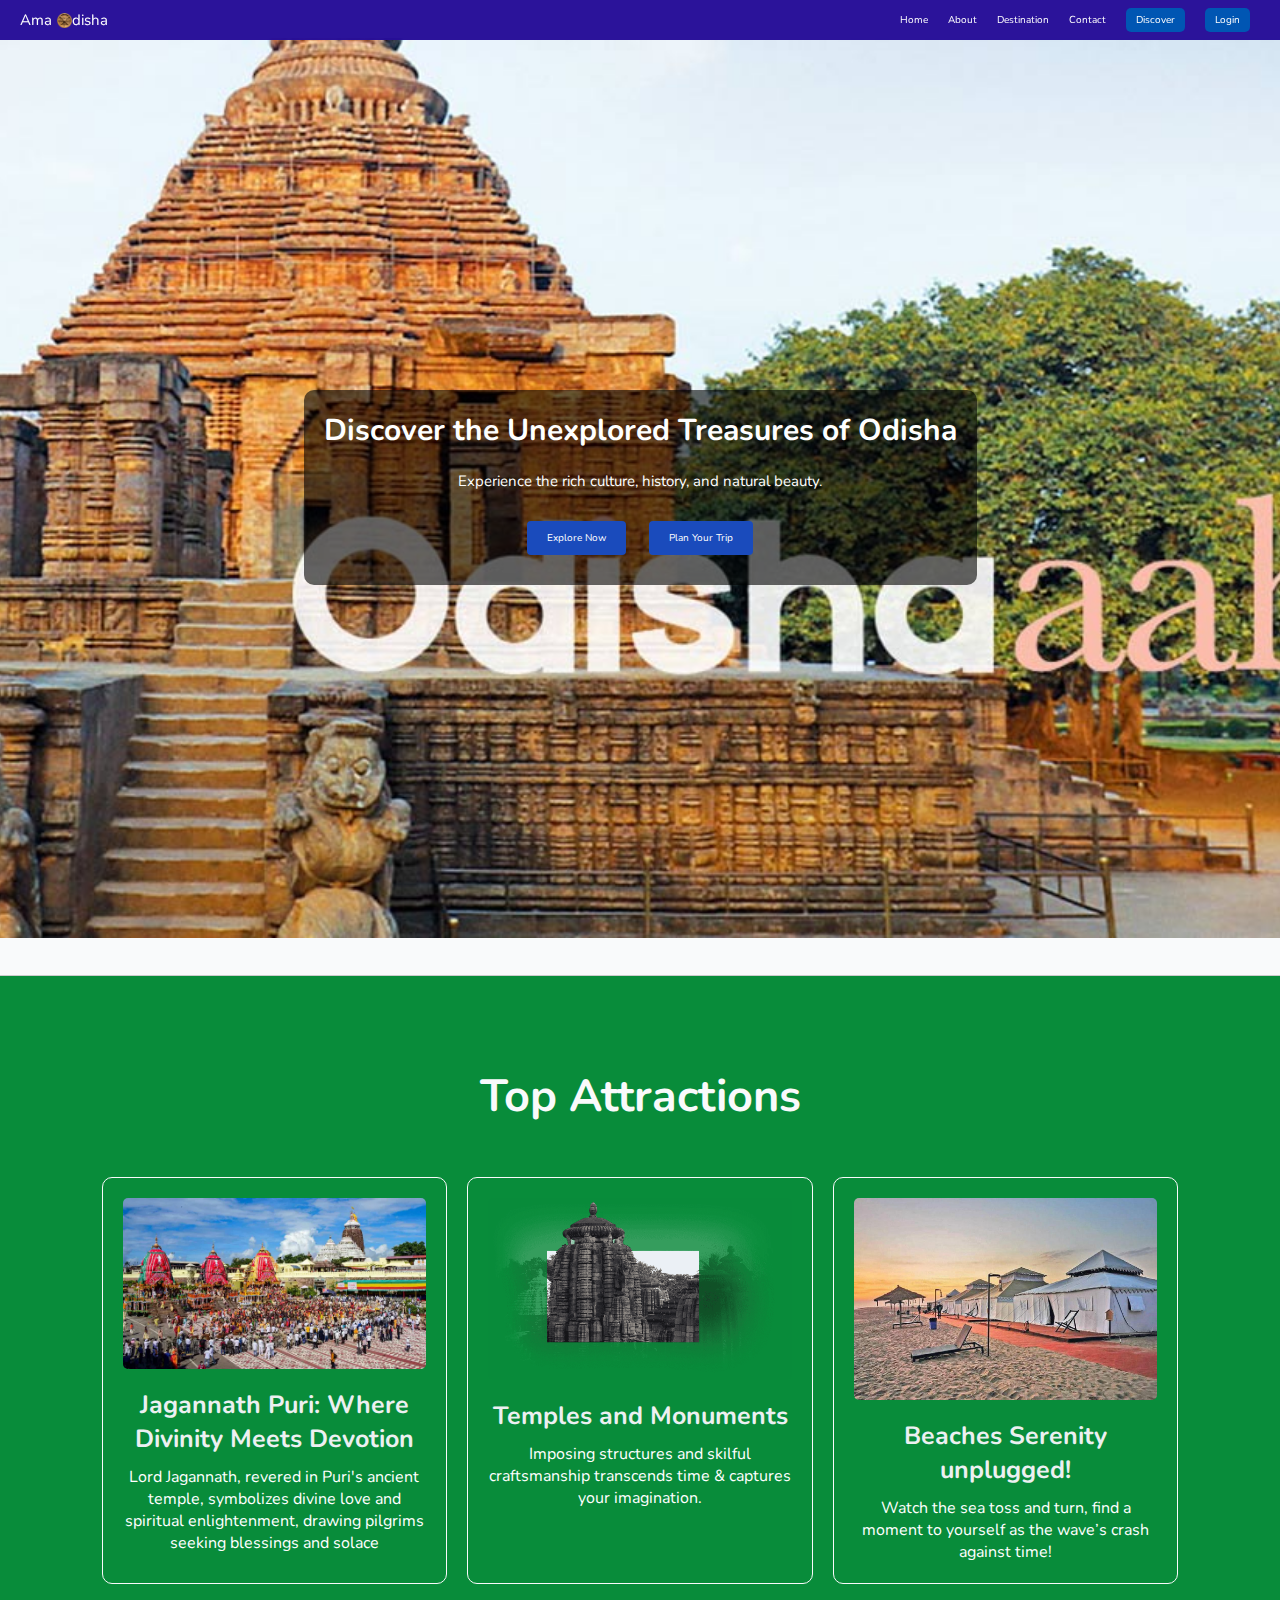
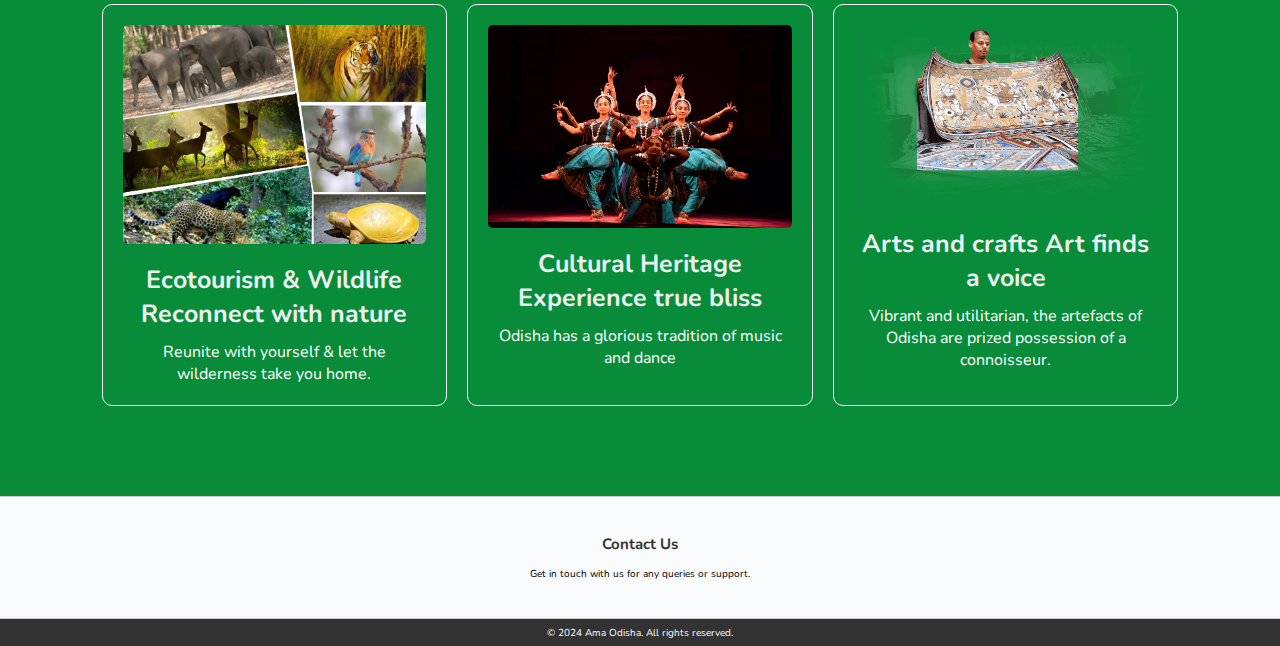
==== task2-landing-page/index.html @ ef2cff2d "commit added" ====
<!DOCTYPE html>
<html lang="en">

<head>
    <meta charset="UTF-8">
    <meta name="viewport" content="width=device-width, initial-scale=1.0">
    <link rel="stylesheet" href="styles.css">
    <title>Odishaah! India's Best Kept Secret</title>
</head>

<body>

    <header class="header">
        <nav>
            <div class="logo">Ama <img src="img/chakra.png" alt="Odisha">disha</div>

            <ul class="nav-links">
                <li><a href="#home">Home</a></li>
                <li><a href="#about">About</a></li>
                <li><a href="#destination">Destination</a></li>
                <li><a href="#contact">Contact</a></li>
                <li><a href="#discover" class="btn-nav">Discover</a></li>
                <li><a href="#login" class="btn-nav">Login</a></li>
            </ul>
        </nav>
    </header>

    <main>
        <section class="home" id="home">
            <div class="hero-section">
                <div class="hero-content">
                    <h1>Discover the Unexplored Treasures of Odisha</h1>
                    <p>Experience the rich culture, history, and natural beauty.</p>
                    <a href="#explore" class="btn">Explore Now</a>
                    <a href="#plan" class="btn">Plan Your Trip</a>
                </div>
            </div>
        </section>

        <!-- Skills Section -->
    <section class="attracts" id="attracts">
        <h2>Top Attractions</h2>
        <div class="attracts-container">
            <div class="attracts-box">
                <img src="img/puri.png" alt="#">
                <h3>Jagannath Puri: Where Divinity Meets Devotion</h3>
                <p>Lord Jagannath, revered in Puri's ancient temple, symbolizes divine love and spiritual enlightenment, drawing pilgrims seeking blessings and solace</p>
            </div>
            <div class="attracts-box">
                <img src="img/lingraj.png" alt="#">
                <h3>Temples and Monuments</h3>
                <p>Imposing structures and skilful craftsmanship transcends time & captures your imagination.
            </div>
            <div class="attracts-box">
                <img src="img/beaches.png" alt="#">
                <h3>Beaches
                    Serenity unplugged!</h3>
                <p>Watch the sea toss and turn, find a moment to yourself as the wave’s crash against time!</p>
            </div>
            <div class="attracts-box">
                <img src="img/wildlife.png" alt="#">
                <h3>Ecotourism & Wildlife
                    Reconnect with nature</h3>
                <p>Reunite with yourself & let the wilderness take you home.</p>
            </div>
            <div class="attracts-box">
                <img src="img/odishi.png" alt="#">
                <h3>Cultural Heritage
                    Experience true bliss</h3>
                <p>Odisha has a glorious tradition of music and dance</p>
            </div>
            <div class="attracts-box">
                <img src="img/art.png" alt="#">
                <h3>Arts and crafts
                    Art finds a voice</h3>
                <p>Vibrant and utilitarian, the artefacts of Odisha are prized possession of a connoisseur.</p>
            </div>
        </div>
    </section>




    <!-- skills section ends here -->
        <section id="contact">
            <div class="container">
                <h2>Contact Us</h2>
                <p>Get in touch with us for any queries or support.</p>
            </div>
        </section>
    </main>

    <footer>
        <p>&copy; 2024 Ama Odisha. All rights reserved.</p>
    </footer>

    <script src="script.js"></script>

</body>

</html>
---- task2-landing-page/styles.css ----
/* Reset default browser styles */
@import url('https://fonts.googleapis.com/css2?family=Nunito:wght@200;300;400;600;700&display=swap');

* {
    margin: 0;
    padding: 0;
    box-sizing: border-box;
    text-decoration: none;
    border: 0;
    outline: none;
    font-family: "Nunito", sans-serif; /* Default to "Nunito" font */
}

/* Root variables for colors */
:root {
    --bg-color: #088c3a;
    --text-color: rgb(255, 255, 255);
    --accent-color: #f9fafb;
    --text-light: #ecf0f1;
    --btn-bg-color: #1a4bbc;
    --btn-text-color: #fff;
}

/* General styles for HTML and body */
html {
    font-size: 62.5%; /* 1rem = 10px */
    overflow-x: hidden; /* Hide horizontal scrollbar */
}

body {
    background: var(--accent-color); /* Set background color */
    font-family: "Nunito", sans-serif; /* Apply "Nunito" font to body */
}

/* Header styles */

header {
    background-color: #260d98f9;
    position: fixed;
    width: 100%;
    top: 0;
    left: 0;
    z-index: 1000;
}

nav {
    display: flex;
    justify-content: space-between;
    align-items: center;
    padding: 1rem 2rem;
}

.logo {
    color: white;
    font-size: 1.5rem;
    display: flex;
    align-items: center;
}

.logo img {
    height: 1.5rem;
    width: auto;
    padding-left: 5px;
}

.nav-links {
    list-style: none;
    display: flex;
}

.nav-links li {
    margin: 0 1rem;
}

.nav-links a {
    color: white;
    text-decoration: none;
    font-size: 1rem;
}

.btn-nav {
    background-color: #0056b3;
    padding: 0.5rem 1rem;
    border-radius: 5px;
    transition: background-color 0.3s;
}

.btn-nav:hover {
    background-color: #003d80;
}

#icon {
    font-size: 3.6rem;
    color: var(--text-color);
    display: none; /* Hidden by default */
    cursor: pointer;
}

/* Main content and section styles */


.hero-section {
    position: relative;
    height: 100vh;
    background: url('img/odishaah.png') no-repeat center center/cover;
    display: flex;
    justify-content: center;
    align-items: center;
    color: white;
    text-align: center;
}

.hero-content {
    position: relative;
    z-index: 2; /* Ensures content is above the overlay */
    padding: 20px;
    background: rgba(0, 0, 0, 0.6); /* Semi-transparent background to improve readability */
    border-radius: 10px;
}

.hero-section h1 {
    font-size: 3em;
    margin: 0;
}

.hero-section p {
    font-size: 1.5em;
    margin: 20px 0;
}

.btn {
    display: inline-block;
    margin: 10px;
    padding: 10px 20px;
    background-color: #ff9800;
    color: white;
    text-decoration: none;
    border-radius: 5px;
    transition: background-color 0.3s;
}

.btn:hover {
    background-color: #e68900;
}

section {
    padding: 3.75rem 0; /* Top and bottom padding for sections */
    text-align: center;
    border-bottom: 0.063rem solid #ccc; /* Bottom border */
}

section h2 {
    color: #333;
    margin-bottom: 1.25rem; /* Bottom margin for section headings */
}

/* Footer styles */
footer {
    background-color: #333;
    color: white;
    text-align: center;
    padding: 0.625rem 0; /* Padding top and bottom */
}

/* Button styles */
.btn {
    padding: 1rem 2rem;
    background-color: var(--btn-bg-color);
    color: var(--btn-text-color);
    border: none;
    border-radius: 4px;
    cursor: pointer;
    transition: background-color 0.3s ease;
}

.btn:hover {
    background-color: #16a085; /* Darker shade of accent color on hover */
}

/* Media queries for responsive design */
@media screen and (max-width: 768px) {
    .header {
        padding: 1rem 0; /* Adjust header padding */
    }

    .navbar {
        display: none; /* Hide navbar links by default */
        flex-direction: column; /* Stack menu items vertically */
        position: absolute;
        top: 100%;
        left: 0;
        background-color: var(--bg-color); /* Background color */
        width: 100%;
        padding: 1rem 0; /* Padding around menu items */
        box-shadow: 0 2px 5px rgba(0, 0, 0, 0.1); /* Box shadow */
        z-index: 999;
        transition: display 0.3s ease;
    }

    .navbar a {
        margin-left: 0; /* Remove margin for links */
        padding: 1rem; /* Padding around links */
        font-size: 1.6rem; /* Font size for links */
    }

    #icon {
        display: block; /* Display hamburger icon */
        font-size: 3.6rem; /* Font size for icon */
        color: var(--text-color); /* Icon color */
        cursor: pointer;
    }

    .navbar.active {
        display: flex; /* Display navbar links when active */
    }

    /* Adjust button styles for smaller screens */
    .btn {
        margin-top: 1rem; /* Add margin between buttons */
        width: 100%; /* Full width */
        text-align: center; /* Center text */
    }
}

/* attracts Section Styling start here............. */
.attracts {
    padding: 10vh 5vw;
    background: var(--bg-color);
    text-align: center;
    color: var(--text-light);
}

.attracts h2 {
    font-size: 4.5rem;
    margin-bottom: 5rem;
    color: var(--accent-color);
}

.attracts-container {
    display: flex;
    flex-wrap: wrap;
    gap: 2rem;
    justify-content: center;
}

.attracts-box {
    background: var(--bg-color);
    border: 1px solid var(--accent-color);
    border-radius: 10px;
    padding: 2rem;
    width: 30%;
    text-align: center;
    transition: transform 0.3s, box-shadow 0.3s;
}

.attracts-box img {
    width: 100%;
    height: auto;
    border-radius: 5px;
    margin-bottom: 1.5rem;
}

.attracts-box h3 {
    font-size: 2.5rem;
    margin-bottom: 1rem;
    color: var(--text-light);
}

.attracts-box p {
    font-size: 1.6rem;
    color: var(--text-color);
}

.attracts-box:hover {
    transform: translateY(-10px);
    box-shadow: 0 10px 20px rgba(0, 0, 0, 0.2);
}

/* Media Queries for Responsiveness */
@media (max-width: 768px) {
    .attracts-box {
        width: 45%;
    }
}

@media (max-width: 480px) {
    html {
        font-size: 50%;
    }

    .attracts h2 {
        font-size: 3.5rem;
    }

    .attracts-box {
        width: 90%;
    }

    .attracts-box h3 {
        font-size: 2rem;
    }

    .attracts-box p {
        font-size: 1.4rem;
    }
}

/* attracts Section Styling ends here...........*/
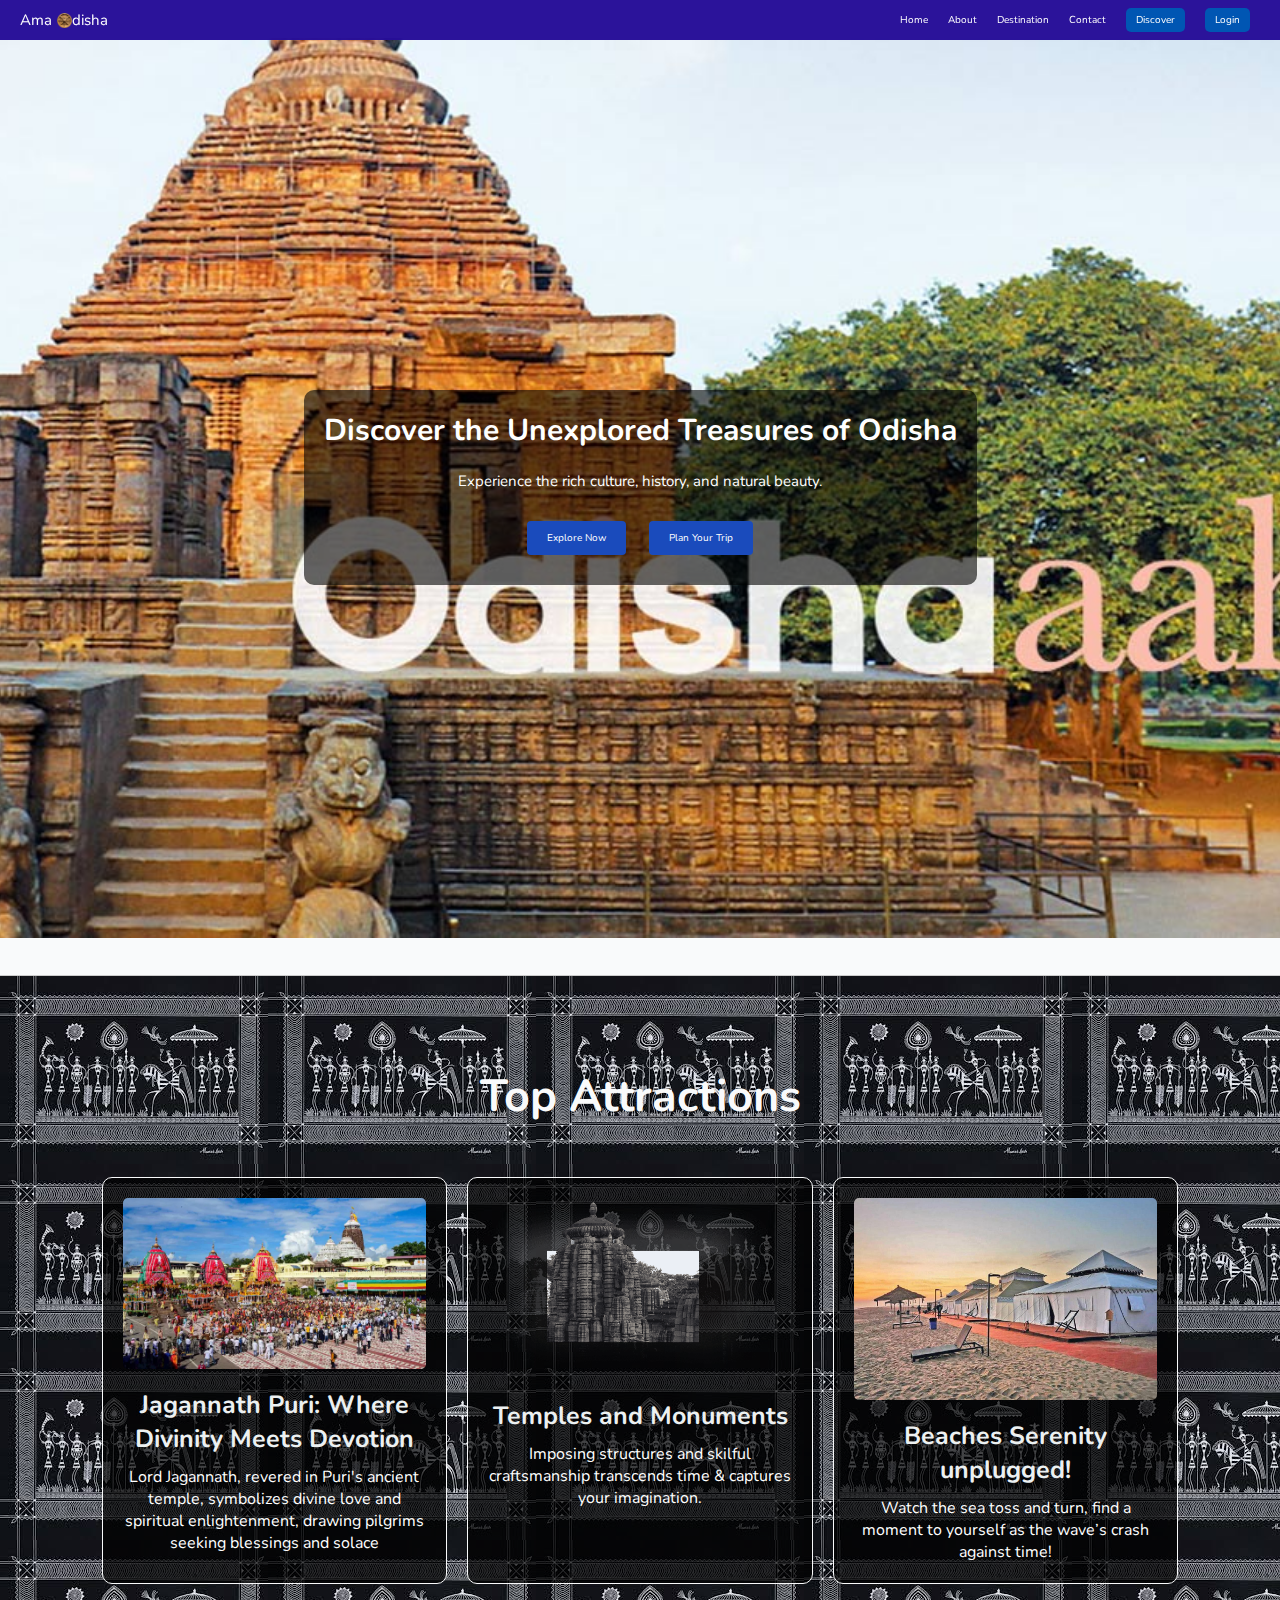
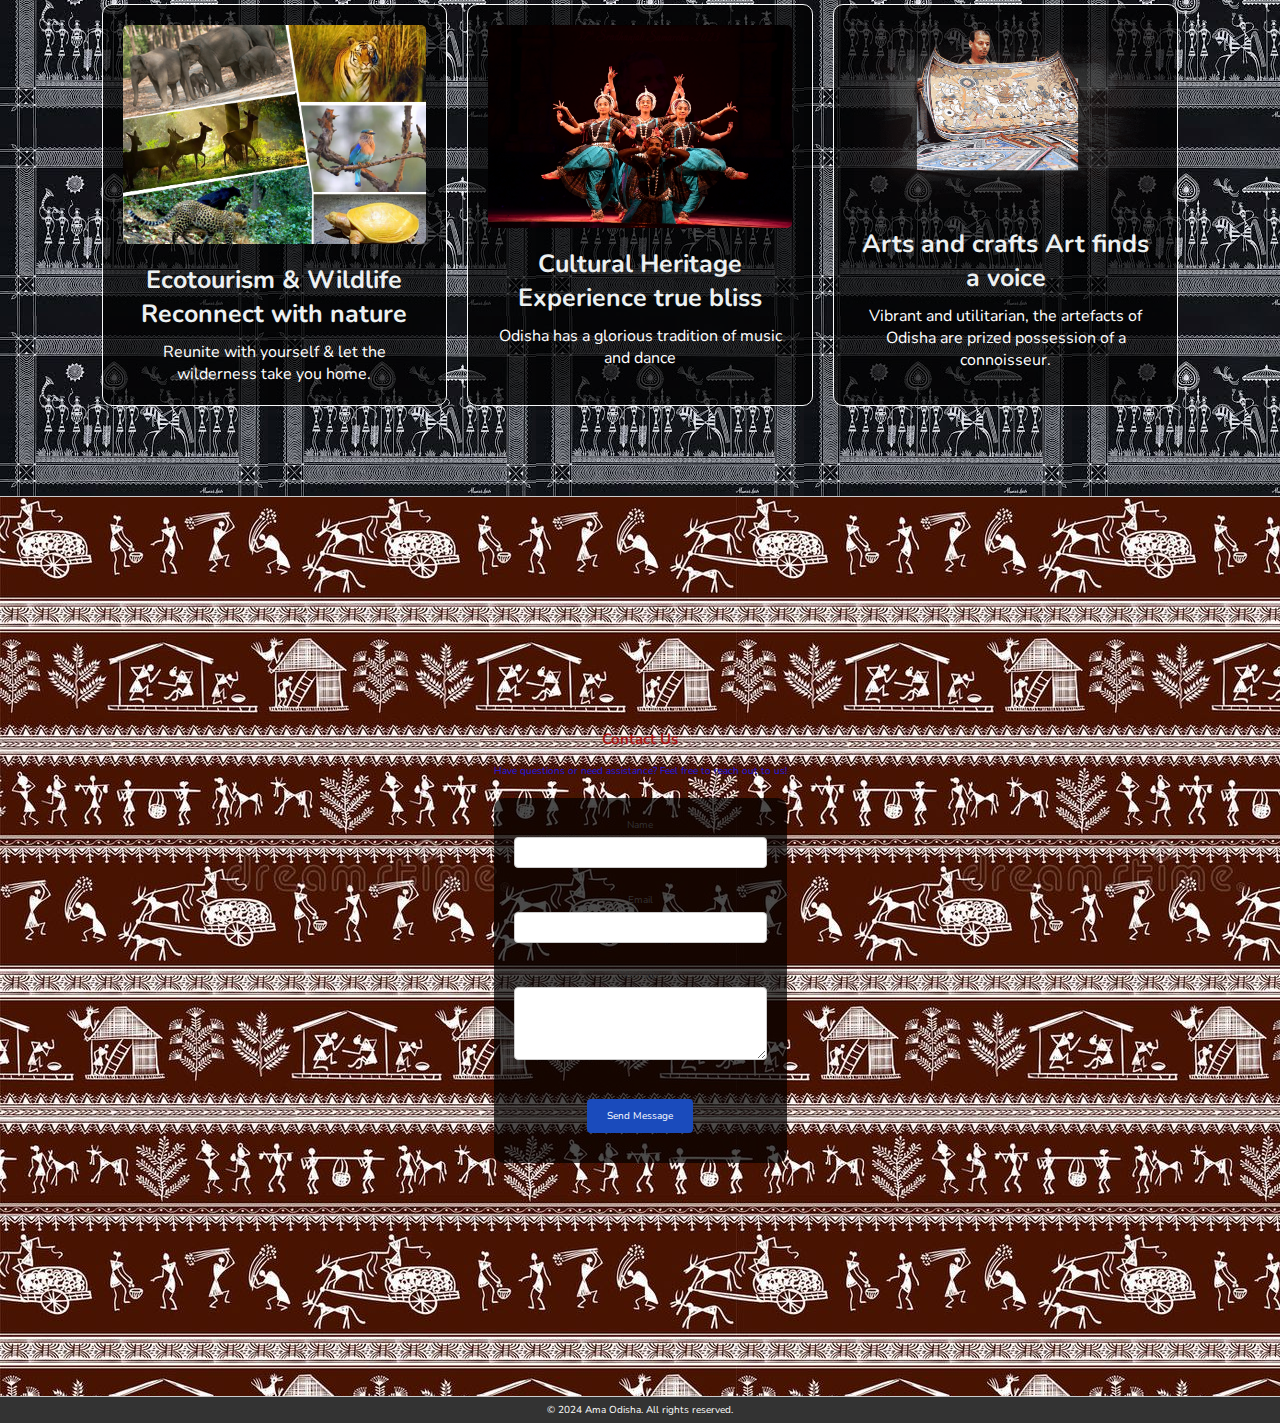
==== commit 605e575e: "added commit" ====
--- a/task2-landing-page/index.html
+++ b/task2-landing-page/index.html
@@ -77,17 +77,35 @@
             </div>
         </div>
     </section>
+    <!-- skills section ends here -->
 
-
-
-
-    <!-- skills section ends here -->
-        <section id="contact">
-            <div class="container">
-                <h2>Contact Us</h2>
-                <p>Get in touch with us for any queries or support.</p>
-            </div>
-        </section>
+    <!-- contact section begins here  -->
+    <section id="contact">
+        <div class="container">
+            <h2>Contact Us</h2>
+            <p>Have questions or need assistance? Feel free to reach out to us!</p>
+    
+            <form id="contact-form" action="#" method="POST">
+                <div class="form-group">
+                    <label for="name">Name</label>
+                    <input type="text" id="name" name="name" required>
+                </div>
+    
+                <div class="form-group">
+                    <label for="email">Email</label>
+                    <input type="email" id="email" name="email" required>
+                </div>
+    
+                <div class="form-group">
+                    <label for="message">Message</label>
+                    <textarea id="message" name="message" rows="4" required></textarea>
+                </div>
+    
+                <button type="submit" class="btn">Send Message</button>
+            </form>
+        </div>
+    </section>
+    <!-- contact section ends here -->
     </main>
 
     <footer>
--- a/task2-landing-page/styles.css
+++ b/task2-landing-page/styles.css
@@ -228,6 +228,8 @@
     background: var(--bg-color);
     text-align: center;
     color: var(--text-light);
+    background:url(img/attract-background.png);
+    
 }
 
 .attracts h2 {
@@ -244,13 +246,14 @@
 }
 
 .attracts-box {
-    background: var(--bg-color);
+    background: ;
     border: 1px solid var(--accent-color);
     border-radius: 10px;
     padding: 2rem;
     width: 30%;
     text-align: center;
     transition: transform 0.3s, box-shadow 0.3s;
+    background: rgba(0, 0, 0, 0.7);
 }
 
 .attracts-box img {
@@ -306,3 +309,76 @@
 }
 
 /* attracts Section Styling ends here...........*/
+
+/* Contact section styles */
+#contact {
+    background: url(img/contact-background.jpeg);
+    position: relative;
+    height: 100vh;
+    display: flex;
+    justify-content: center;
+    align-items: center;
+    color: white;
+    text-align: center;
+    opacity: 1;
+
+.container h2 {
+    margin-bottom: 1.5rem;
+    color: #a81212;
+
+}
+
+.container p {
+    margin-bottom: 2rem;
+    color: #2319e9;
+}
+
+form {
+    position: relative;
+    z-index: 2; /* Ensures content is above the overlay */
+    padding: 20px;
+    background: rgba(0, 0, 0, 0.7); /* Semi-transparent background to improve readability */
+    border-radius: 10px;
+  
+}
+}
+
+.form-group {
+    margin-bottom: 1.5rem;
+}
+
+form label {
+    display: block;
+    margin-bottom: 0.5rem;
+    color: #333;
+}
+
+form input,
+form textarea {
+    width: 100%;
+    padding: 0.75rem;
+    margin-bottom: 1rem;
+    border: 1px solid #ccc;
+    border-radius: 4px;
+    font-size: 1rem;
+}
+
+form textarea {
+    resize: vertical;
+}
+
+form button {
+    display: inline-block;
+    padding: 0.75rem 1.5rem;
+    background-color: #1a4bbc;
+    color: #fff;
+    border: none;
+    border-radius: 4px;
+    cursor: pointer;
+    font-size: 1rem;
+    transition: background-color 0.3s;
+}
+
+form button:hover {
+    background-color: #003d80;
+}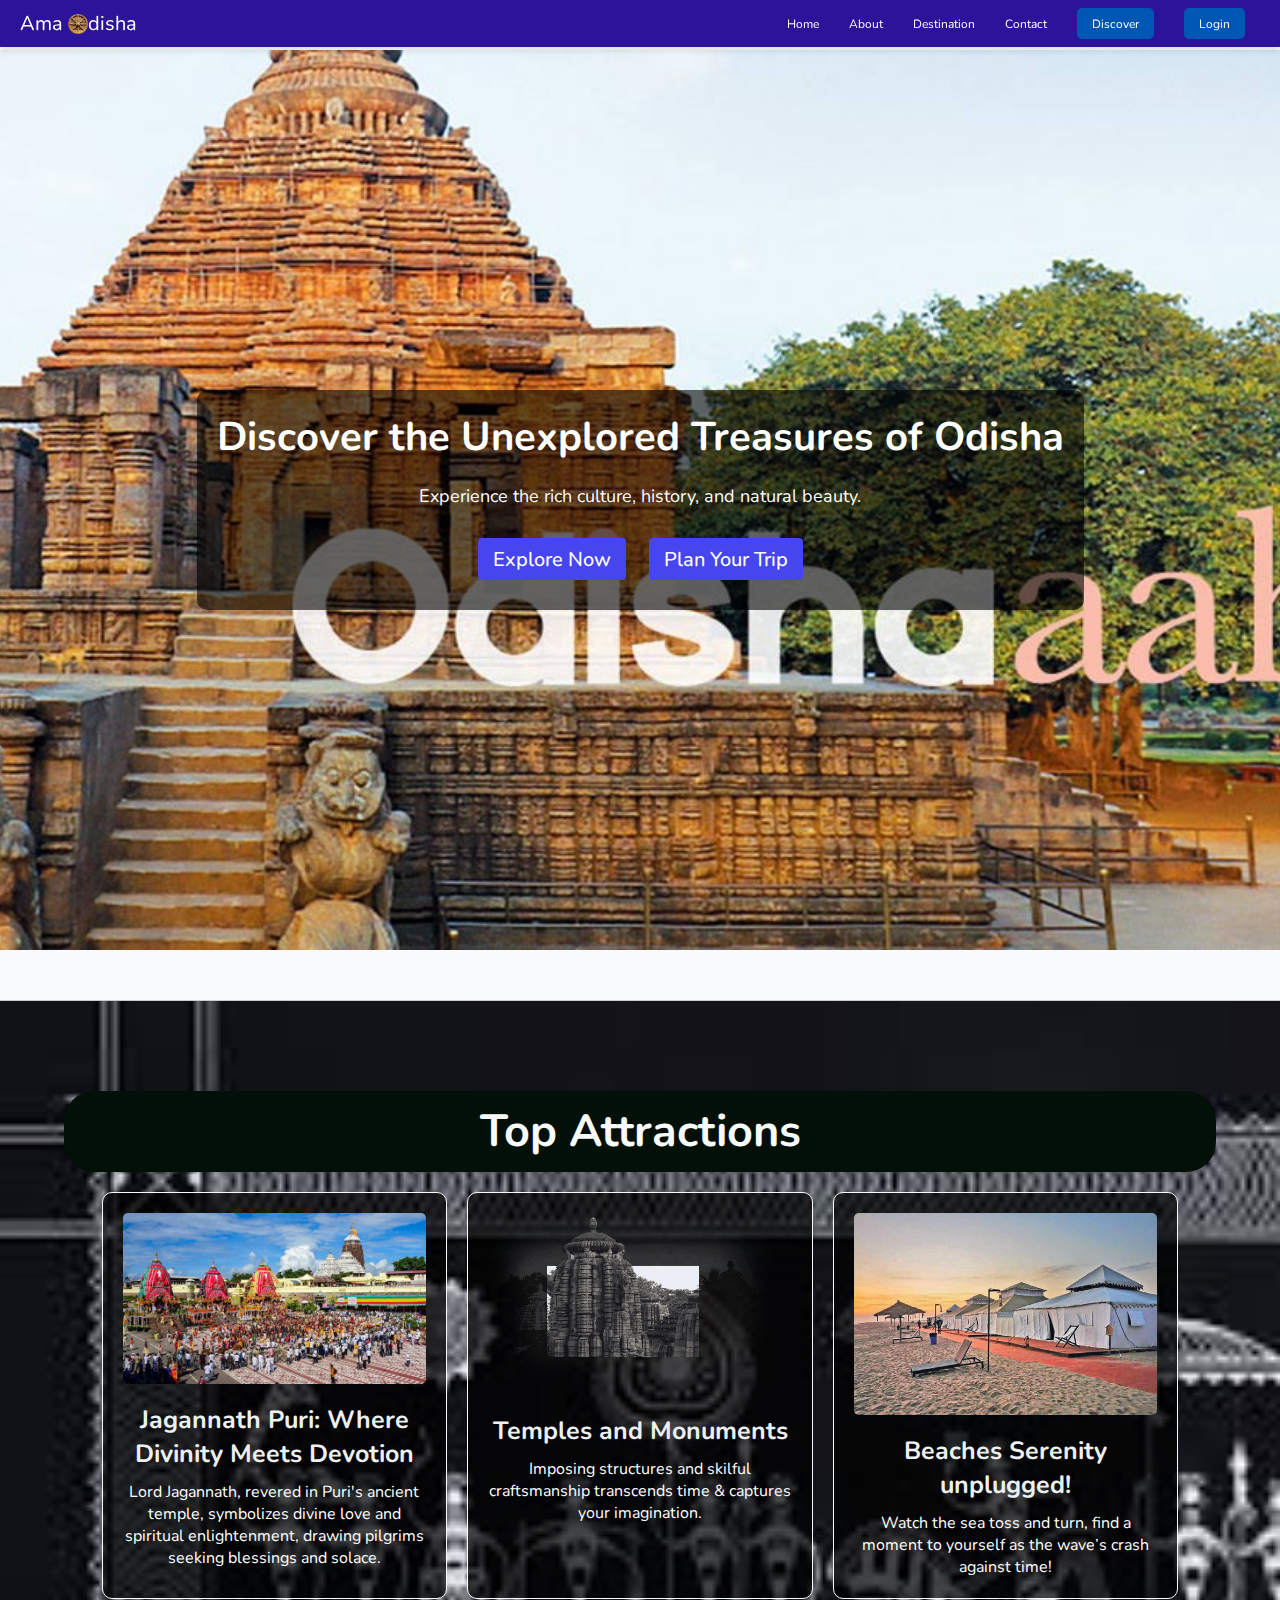
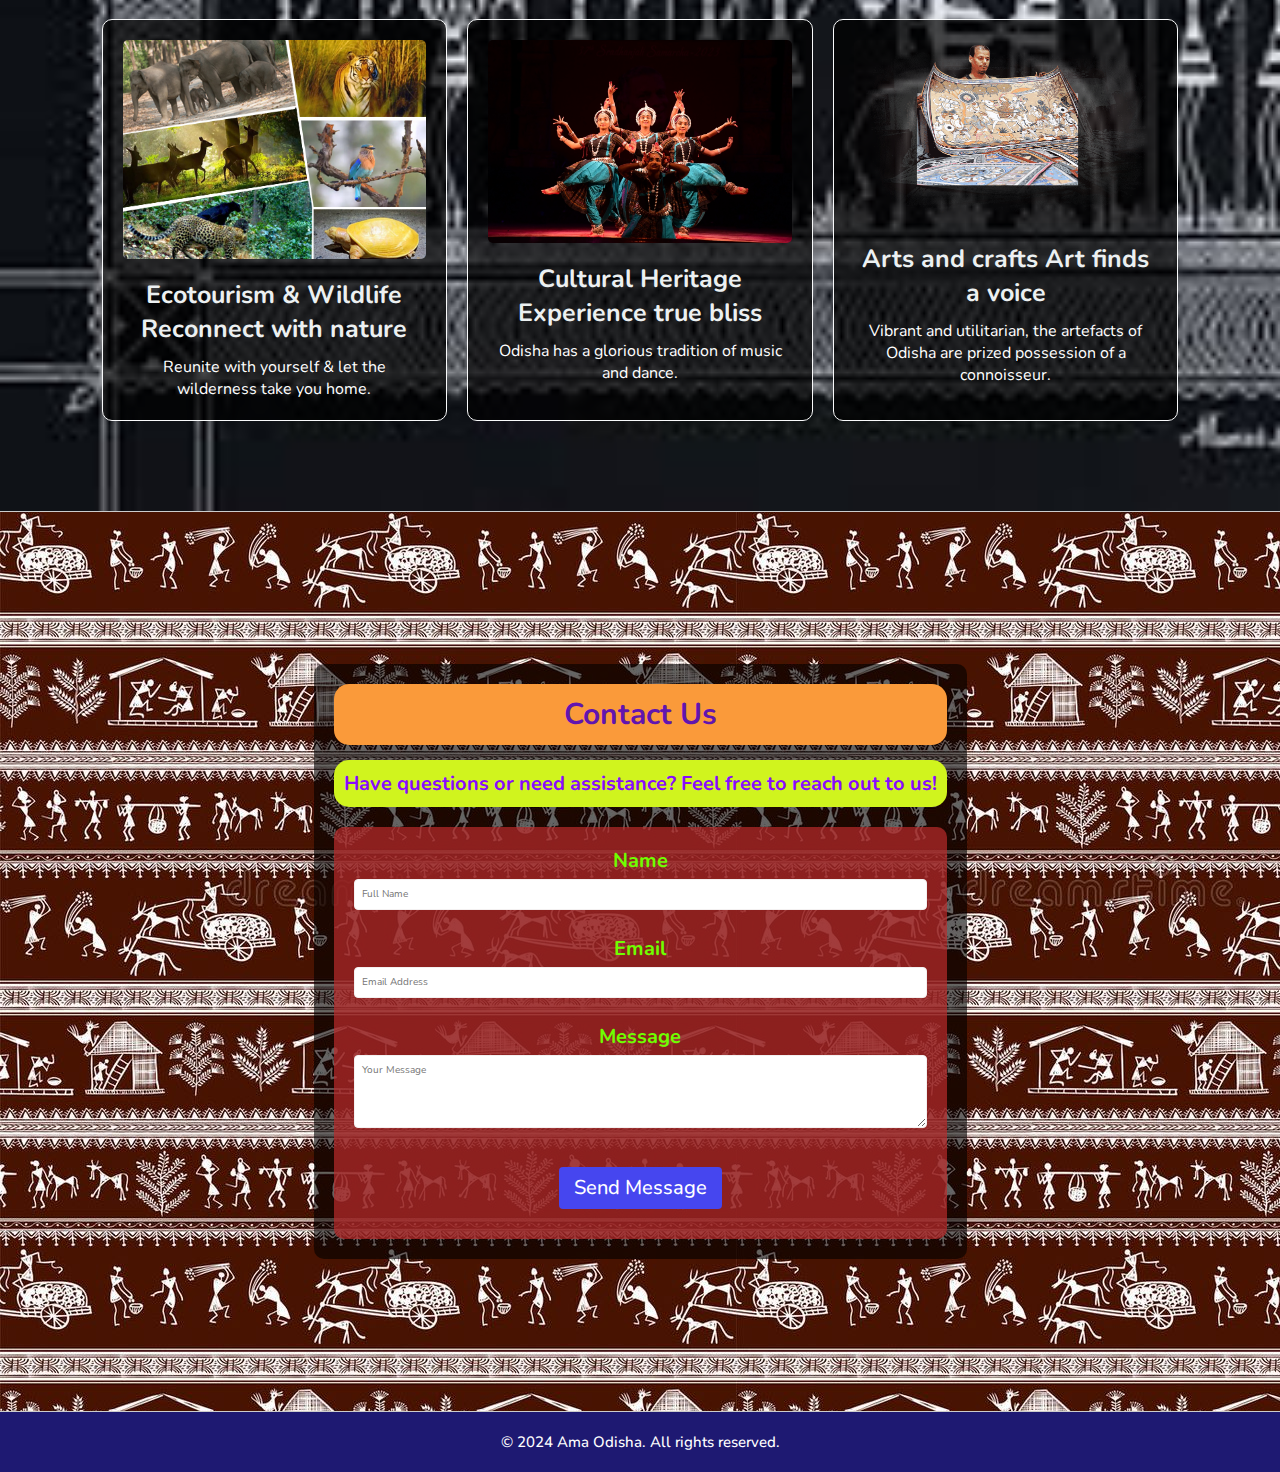
==== commit 8b5c338a: ""Updated HTML, CSS, and JavaScript files for task2-landing-page, including changes to layout, stylin" ====
--- a/task2-landing-page/index.html
+++ b/task2-landing-page/index.html
@@ -5,15 +5,13 @@
     <meta charset="UTF-8">
     <meta name="viewport" content="width=device-width, initial-scale=1.0">
     <link rel="stylesheet" href="styles.css">
-    <title>Odishaah! India's Best Kept Secret</title>
+    <title>AmaOdisha</title>
 </head>
 
 <body>
-
     <header class="header">
         <nav>
             <div class="logo">Ama <img src="img/chakra.png" alt="Odisha">disha</div>
-
             <ul class="nav-links">
                 <li><a href="#home">Home</a></li>
                 <li><a href="#about">About</a></li>
@@ -22,6 +20,7 @@
                 <li><a href="#discover" class="btn-nav">Discover</a></li>
                 <li><a href="#login" class="btn-nav">Login</a></li>
             </ul>
+            <div id="icon">☰</div>
         </nav>
     </header>
 
@@ -37,83 +36,69 @@
             </div>
         </section>
 
-        <!-- Skills Section -->
-    <section class="attracts" id="attracts">
-        <h2>Top Attractions</h2>
-        <div class="attracts-container">
-            <div class="attracts-box">
-                <img src="img/puri.png" alt="#">
-                <h3>Jagannath Puri: Where Divinity Meets Devotion</h3>
-                <p>Lord Jagannath, revered in Puri's ancient temple, symbolizes divine love and spiritual enlightenment, drawing pilgrims seeking blessings and solace</p>
+        <section class="attracts" id="attracts">
+            <h2>Top Attractions</h2>
+            <div class="attracts-container">
+                <div class="attracts-box">
+                    <img src="img/puri.png" alt="Jagannath Puri">
+                    <h3>Jagannath Puri: Where Divinity Meets Devotion</h3>
+                    <p>Lord Jagannath, revered in Puri's ancient temple, symbolizes divine love and spiritual enlightenment, drawing pilgrims seeking blessings and solace.</p>
+                </div>
+                <div class="attracts-box">
+                    <img src="img/lingraj.png" alt="Temples and Monuments">
+                    <h3>Temples and Monuments</h3>
+                    <p>Imposing structures and skilful craftsmanship transcends time & captures your imagination.</p>
+                </div>
+                <div class="attracts-box">
+                    <img src="img/beaches.png" alt="Beaches">
+                    <h3>Beaches Serenity unplugged!</h3>
+                    <p>Watch the sea toss and turn, find a moment to yourself as the wave’s crash against time!</p>
+                </div>
+                <div class="attracts-box">
+                    <img src="img/wildlife.png" alt="Ecotourism & Wildlife">
+                    <h3>Ecotourism & Wildlife Reconnect with nature</h3>
+                    <p>Reunite with yourself & let the wilderness take you home.</p>
+                </div>
+                <div class="attracts-box">
+                    <img src="img/odishi.png" alt="Cultural Heritage">
+                    <h3>Cultural Heritage Experience true bliss</h3>
+                    <p>Odisha has a glorious tradition of music and dance.</p>
+                </div>
+                <div class="attracts-box">
+                    <img src="img/art.png" alt="Arts and Crafts">
+                    <h3>Arts and crafts Art finds a voice</h3>
+                    <p>Vibrant and utilitarian, the artefacts of Odisha are prized possession of a connoisseur.</p>
+                </div>
             </div>
-            <div class="attracts-box">
-                <img src="img/lingraj.png" alt="#">
-                <h3>Temples and Monuments</h3>
-                <p>Imposing structures and skilful craftsmanship transcends time & captures your imagination.
+        </section>
+
+        <section id="contact">
+            <div class="container">
+                <h2>Contact Us</h2>
+                <p>Have questions or need assistance? Feel free to reach out to us!</p>
+                <form id="contact-form" action="#" method="POST">
+                    <div class="form-group">
+                        <label for="name">Name</label>
+                        <input type="text" id="name" placeholder="Full Name" name="name" required>
+                    </div>
+                    <div class="form-group">
+                        <label for="email">Email</label>
+                        <input type="email" id="email" placeholder="Email Address" name="email" required>
+                    </div>
+                    <div class="form-group">
+                        <label for="message">Message</label>
+                        <textarea id="message" n ame="message" placeholder="Your Message" rows="4" required></textarea>
+                    </div>
+                    <button type="submit" class="btn">Send Message</button>
+                </form>
             </div>
-            <div class="attracts-box">
-                <img src="img/beaches.png" alt="#">
-                <h3>Beaches
-                    Serenity unplugged!</h3>
-                <p>Watch the sea toss and turn, find a moment to yourself as the wave’s crash against time!</p>
-            </div>
-            <div class="attracts-box">
-                <img src="img/wildlife.png" alt="#">
-                <h3>Ecotourism & Wildlife
-                    Reconnect with nature</h3>
-                <p>Reunite with yourself & let the wilderness take you home.</p>
-            </div>
-            <div class="attracts-box">
-                <img src="img/odishi.png" alt="#">
-                <h3>Cultural Heritage
-                    Experience true bliss</h3>
-                <p>Odisha has a glorious tradition of music and dance</p>
-            </div>
-            <div class="attracts-box">
-                <img src="img/art.png" alt="#">
-                <h3>Arts and crafts
-                    Art finds a voice</h3>
-                <p>Vibrant and utilitarian, the artefacts of Odisha are prized possession of a connoisseur.</p>
-            </div>
-        </div>
-    </section>
-    <!-- skills section ends here -->
-
-    <!-- contact section begins here  -->
-    <section id="contact">
-        <div class="container">
-            <h2>Contact Us</h2>
-            <p>Have questions or need assistance? Feel free to reach out to us!</p>
-    
-            <form id="contact-form" action="#" method="POST">
-                <div class="form-group">
-                    <label for="name">Name</label>
-                    <input type="text" id="name" name="name" required>
-                </div>
-    
-                <div class="form-group">
-                    <label for="email">Email</label>
-                    <input type="email" id="email" name="email" required>
-                </div>
-    
-                <div class="form-group">
-                    <label for="message">Message</label>
-                    <textarea id="message" name="message" rows="4" required></textarea>
-                </div>
-    
-                <button type="submit" class="btn">Send Message</button>
-            </form>
-        </div>
-    </section>
-    <!-- contact section ends here -->
+        </section>
     </main>
 
-    <footer>
+    <footer class="footer">
         <p>&copy; 2024 Ama Odisha. All rights reserved.</p>
     </footer>
 
     <script src="script.js"></script>
-
 </body>
-
 </html>
--- a/task2-landing-page/styles.css
+++ b/task2-landing-page/styles.css
@@ -8,7 +8,7 @@
     text-decoration: none;
     border: 0;
     outline: none;
-    font-family: "Nunito", sans-serif; /* Default to "Nunito" font */
+    font-family: "Nunito", sans-serif;
 }
 
 /* Root variables for colors */
@@ -23,17 +23,16 @@
 
 /* General styles for HTML and body */
 html {
-    font-size: 62.5%; /* 1rem = 10px */
-    overflow-x: hidden; /* Hide horizontal scrollbar */
+    font-size: 62.5%;
+    overflow-x: hidden;
 }
 
 body {
-    background: var(--accent-color); /* Set background color */
-    font-family: "Nunito", sans-serif; /* Apply "Nunito" font to body */
+    background: var(--accent-color);
+    font-family: "Nunito", sans-serif;
 }
 
 /* Header styles */
-
 header {
     background-color: #260d98f9;
     position: fixed;
@@ -41,6 +40,7 @@
     top: 0;
     left: 0;
     z-index: 1000;
+    box-shadow: 0 4px 6px rgba(0, 0, 0, 0.1);
 }
 
 nav {
@@ -52,15 +52,15 @@
 
 .logo {
     color: white;
-    font-size: 1.5rem;
+    font-size: 2rem;
     display: flex;
     align-items: center;
 }
 
 .logo img {
-    height: 1.5rem;
+    height: 2rem;
     width: auto;
-    padding-left: 5px;
+    margin-left: 0.5rem;
 }
 
 .nav-links {
@@ -69,18 +69,23 @@
 }
 
 .nav-links li {
-    margin: 0 1rem;
+    margin: 0 1.5rem;
 }
 
 .nav-links a {
     color: white;
     text-decoration: none;
-    font-size: 1rem;
+    font-size: 1.2rem;
+    transition: color 0.3s;
+}
+
+.nav-links a:hover {
+    color: var(--accent-color);
 }
 
 .btn-nav {
     background-color: #0056b3;
-    padding: 0.5rem 1rem;
+    padding: 0.75rem 1.5rem;
     border-radius: 5px;
     transition: background-color 0.3s;
 }
@@ -92,13 +97,11 @@
 #icon {
     font-size: 3.6rem;
     color: var(--text-color);
-    display: none; /* Hidden by default */
+    display: none;
     cursor: pointer;
 }
 
 /* Main content and section styles */
-
-
 .hero-section {
     position: relative;
     height: 100vh;
@@ -112,26 +115,26 @@
 
 .hero-content {
     position: relative;
-    z-index: 2; /* Ensures content is above the overlay */
+    z-index: 2;
     padding: 20px;
-    background: rgba(0, 0, 0, 0.6); /* Semi-transparent background to improve readability */
+    background: rgba(0, 0, 0, 0.6);
     border-radius: 10px;
 }
 
 .hero-section h1 {
-    font-size: 3em;
+    font-size: 4rem;
     margin: 0;
 }
 
 .hero-section p {
-    font-size: 1.5em;
+    font-size: 1.8rem;
     margin: 20px 0;
 }
 
 .btn {
     display: inline-block;
     margin: 10px;
-    padding: 10px 20px;
+    padding: 1rem 2rem;
     background-color: #ff9800;
     color: white;
     text-decoration: none;
@@ -144,23 +147,17 @@
 }
 
 section {
-    padding: 3.75rem 0; /* Top and bottom padding for sections */
-    text-align: center;
-    border-bottom: 0.063rem solid #ccc; /* Bottom border */
+    padding: 5rem 0;
+    text-align: center;
+    border-bottom: 0.1rem solid #ccc;
 }
 
 section h2 {
     color: #333;
-    margin-bottom: 1.25rem; /* Bottom margin for section headings */
-}
-
-/* Footer styles */
-footer {
-    background-color: #333;
-    color: white;
-    text-align: center;
-    padding: 0.625rem 0; /* Padding top and bottom */
-}
+    margin-bottom: 2rem;
+    font-size: 3rem;
+}
+
 
 /* Button styles */
 .btn {
@@ -174,68 +171,71 @@
 }
 
 .btn:hover {
-    background-color: #16a085; /* Darker shade of accent color on hover */
+    background-color: #16a085;
 }
 
 /* Media queries for responsive design */
 @media screen and (max-width: 768px) {
     .header {
-        padding: 1rem 0; /* Adjust header padding */
-    }
-
-    .navbar {
-        display: none; /* Hide navbar links by default */
-        flex-direction: column; /* Stack menu items vertically */
+        padding: 1rem 0;
+    }
+
+    .nav-links {
+        display: none;
+        flex-direction: column;
         position: absolute;
         top: 100%;
         left: 0;
-        background-color: var(--bg-color); /* Background color */
+        background-color: var(--bg-color);
         width: 100%;
-        padding: 1rem 0; /* Padding around menu items */
-        box-shadow: 0 2px 5px rgba(0, 0, 0, 0.1); /* Box shadow */
+        padding: 1rem 0;
+        box-shadow: 0 2px 5px rgba(0, 0, 0, 0.1);
         z-index: 999;
         transition: display 0.3s ease;
     }
 
-    .navbar a {
-        margin-left: 0; /* Remove margin for links */
-        padding: 1rem; /* Padding around links */
-        font-size: 1.6rem; /* Font size for links */
+    .nav-links li {
+        margin: 0;
+    }
+
+    .nav-links a {
+        margin-left: 0;
+        padding: 1rem;
+        font-size: 1.6rem;
     }
 
     #icon {
-        display: block; /* Display hamburger icon */
-        font-size: 3.6rem; /* Font size for icon */
-        color: var(--text-color); /* Icon color */
-        cursor: pointer;
-    }
-
-    .navbar.active {
-        display: flex; /* Display navbar links when active */
-    }
-
-    /* Adjust button styles for smaller screens */
+        display: block;
+    }
+
+    .nav-links.active {
+        display: flex;
+    }
+
     .btn {
-        margin-top: 1rem; /* Add margin between buttons */
-        width: 100%; /* Full width */
-        text-align: center; /* Center text */
-    }
-}
-
-/* attracts Section Styling start here............. */
+        margin-top: 1rem;
+        width: 100%;
+        text-align: center;
+    }
+}
+
+/* Attracts Section Styling */
 .attracts {
     padding: 10vh 5vw;
     background: var(--bg-color);
     text-align: center;
     color: var(--text-light);
-    background:url(img/attract-background.png);
-    
+    background: url(img/attract-background.png);
+    background-size: cover;
 }
 
 .attracts h2 {
     font-size: 4.5rem;
-    margin-bottom: 5rem;
+    margin-bottom: 2rem;
     color: var(--accent-color);
+    background-color: #021007;
+    border-radius: 3rem;
+    padding: 1rem 2rem;
 }
 
 .attracts-container {
@@ -246,14 +246,13 @@
 }
 
 .attracts-box {
-    background: ;
+    background: rgba(0, 0, 0, 0.7);
     border: 1px solid var(--accent-color);
     border-radius: 10px;
     padding: 2rem;
     width: 30%;
     text-align: center;
     transition: transform 0.3s, box-shadow 0.3s;
-    background: rgba(0, 0, 0, 0.7);
 }
 
 .attracts-box img {
@@ -279,7 +278,6 @@
     box-shadow: 0 10px 20px rgba(0, 0, 0, 0.2);
 }
 
-/* Media Queries for Responsiveness */
 @media (max-width: 768px) {
     .attracts-box {
         width: 45%;
@@ -307,8 +305,6 @@
         font-size: 1.4rem;
     }
 }
-
-/* attracts Section Styling ends here...........*/
 
 /* Contact section styles */
 #contact {
@@ -321,26 +317,43 @@
     color: white;
     text-align: center;
     opacity: 1;
+}
+
+.container {
+    position: relative;
+    z-index: 2;
+    padding: 2rem;
+    background: rgba(0, 0, 0, 0.6);
+    border-radius: 10px;
+    max-width: 80%;
+}
 
 .container h2 {
     margin-bottom: 1.5rem;
-    color: #a81212;
-
+    color: #5d11b3fc;
+    background-color: #fa9a3a;
+    padding: 1rem;
+    border-radius: 1.5rem;
+    font-size: 3rem;
+    font-weight: 700;
 }
 
 .container p {
     margin-bottom: 2rem;
-    color: #2319e9;
+    color: #880afe;
+    font-size: 2rem;
+    font-weight: 700;
+    background-color: #d0f41e;
+    padding: 1rem;
+    border-radius: 1.5rem;
 }
 
 form {
     position: relative;
-    z-index: 2; /* Ensures content is above the overlay */
+    z-index: 2;
     padding: 20px;
-    background: rgba(0, 0, 0, 0.7); /* Semi-transparent background to improve readability */
+    background: rgba(188, 43, 43, 0.7);
     border-radius: 10px;
-  
-}
 }
 
 .form-group {
@@ -350,7 +363,9 @@
 form label {
     display: block;
     margin-bottom: 0.5rem;
-    color: #333;
+    color: #6fff00;
+    font-size: 2rem;
+    font-weight: 700;
 }
 
 form input,
@@ -358,7 +373,7 @@
     width: 100%;
     padding: 0.75rem;
     margin-bottom: 1rem;
-    border: 1px solid #ccc;
+    border: 1px solid #f3f0f0;
     border-radius: 4px;
     font-size: 1rem;
 }
@@ -366,19 +381,34 @@
 form textarea {
     resize: vertical;
 }
-
-form button {
+.btn {
     display: inline-block;
     padding: 0.75rem 1.5rem;
-    background-color: #1a4bbc;
-    color: #fff;
+    background-color: #4646ef;
+    color: #ffffff;
     border: none;
     border-radius: 4px;
     cursor: pointer;
-    font-size: 1rem;
+    font-size: 2rem;
     transition: background-color 0.3s;
+    font-weight: 500;
 }
 
 form button:hover {
-    background-color: #003d80;
-}+    background-color: #033772;
+
+}
+
+/* Footer styles */
+footer {
+    background-color: #1e1972;
+    color: white;
+    text-align: center;
+    padding: 2rem 0;
+}
+
+.footer p {
+    font-size: 1.5rem;
+    font-weight: 500;
+    margin: 0;
+}
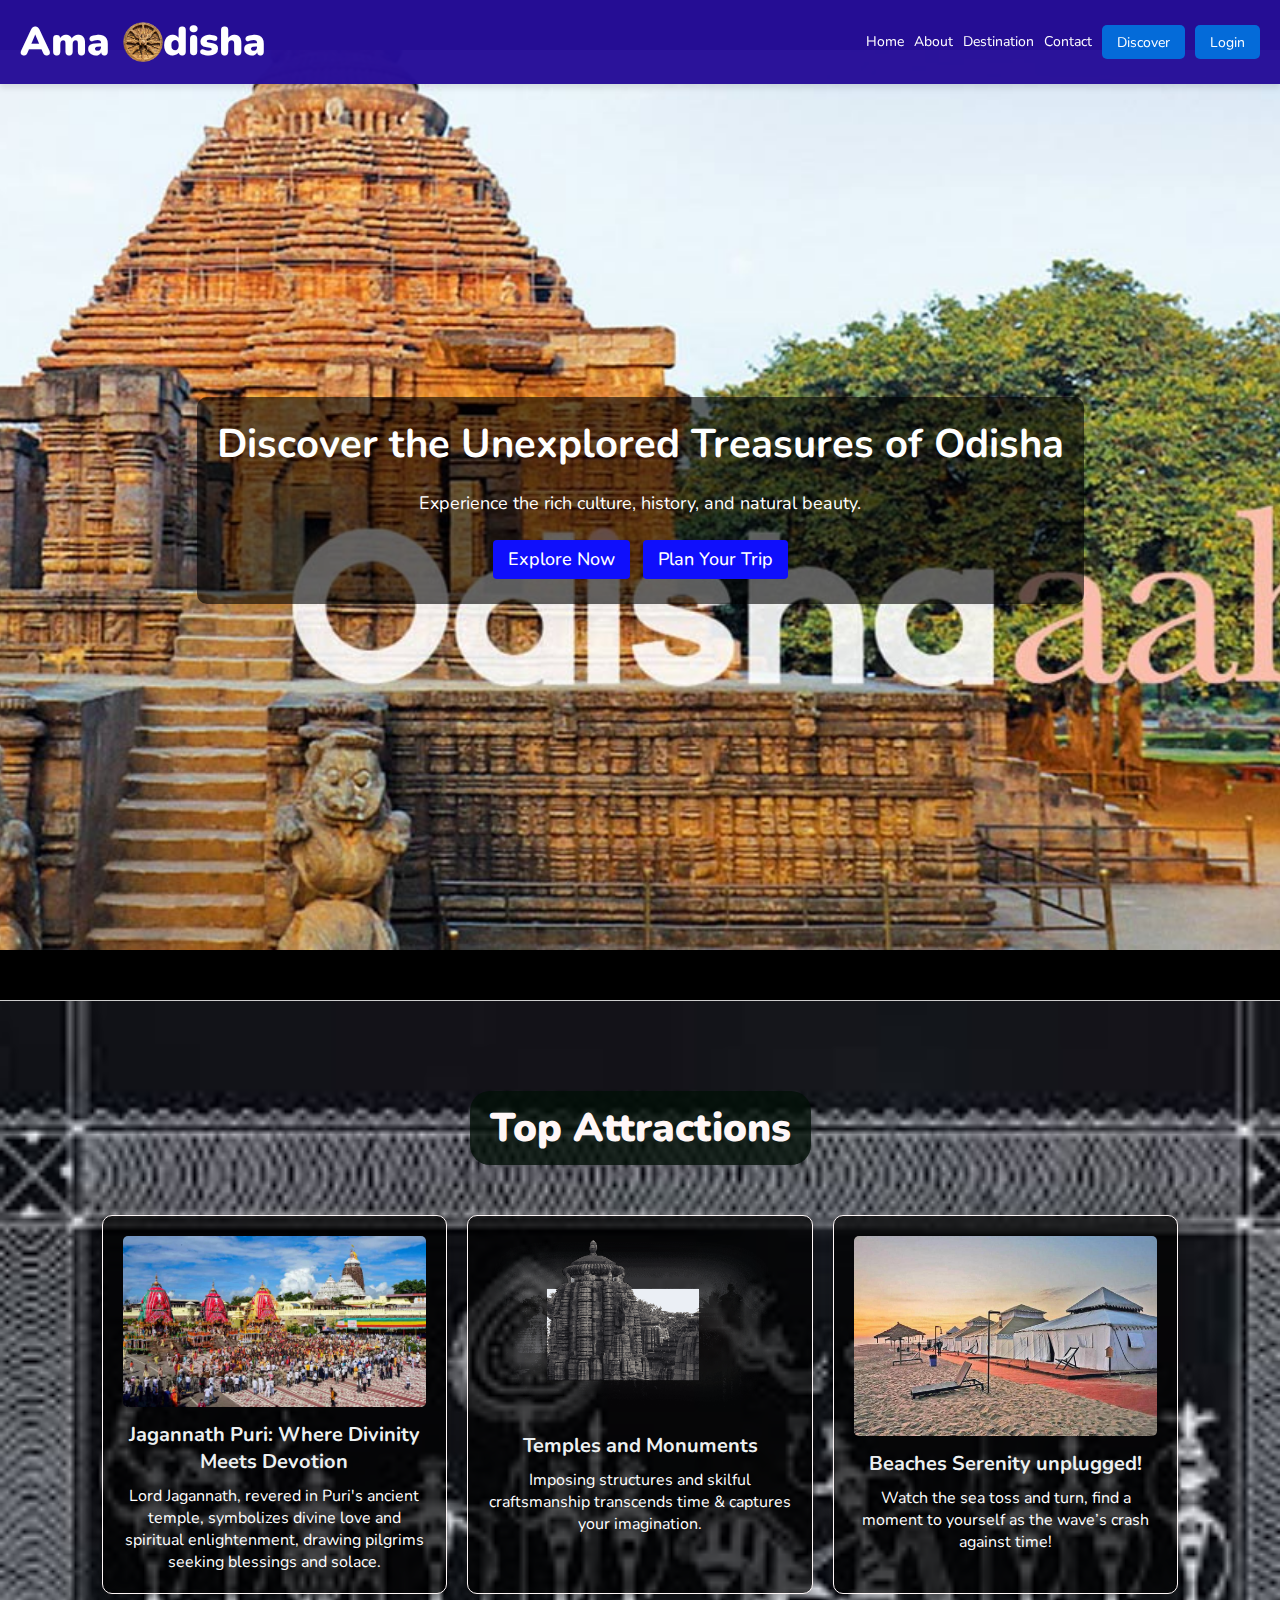
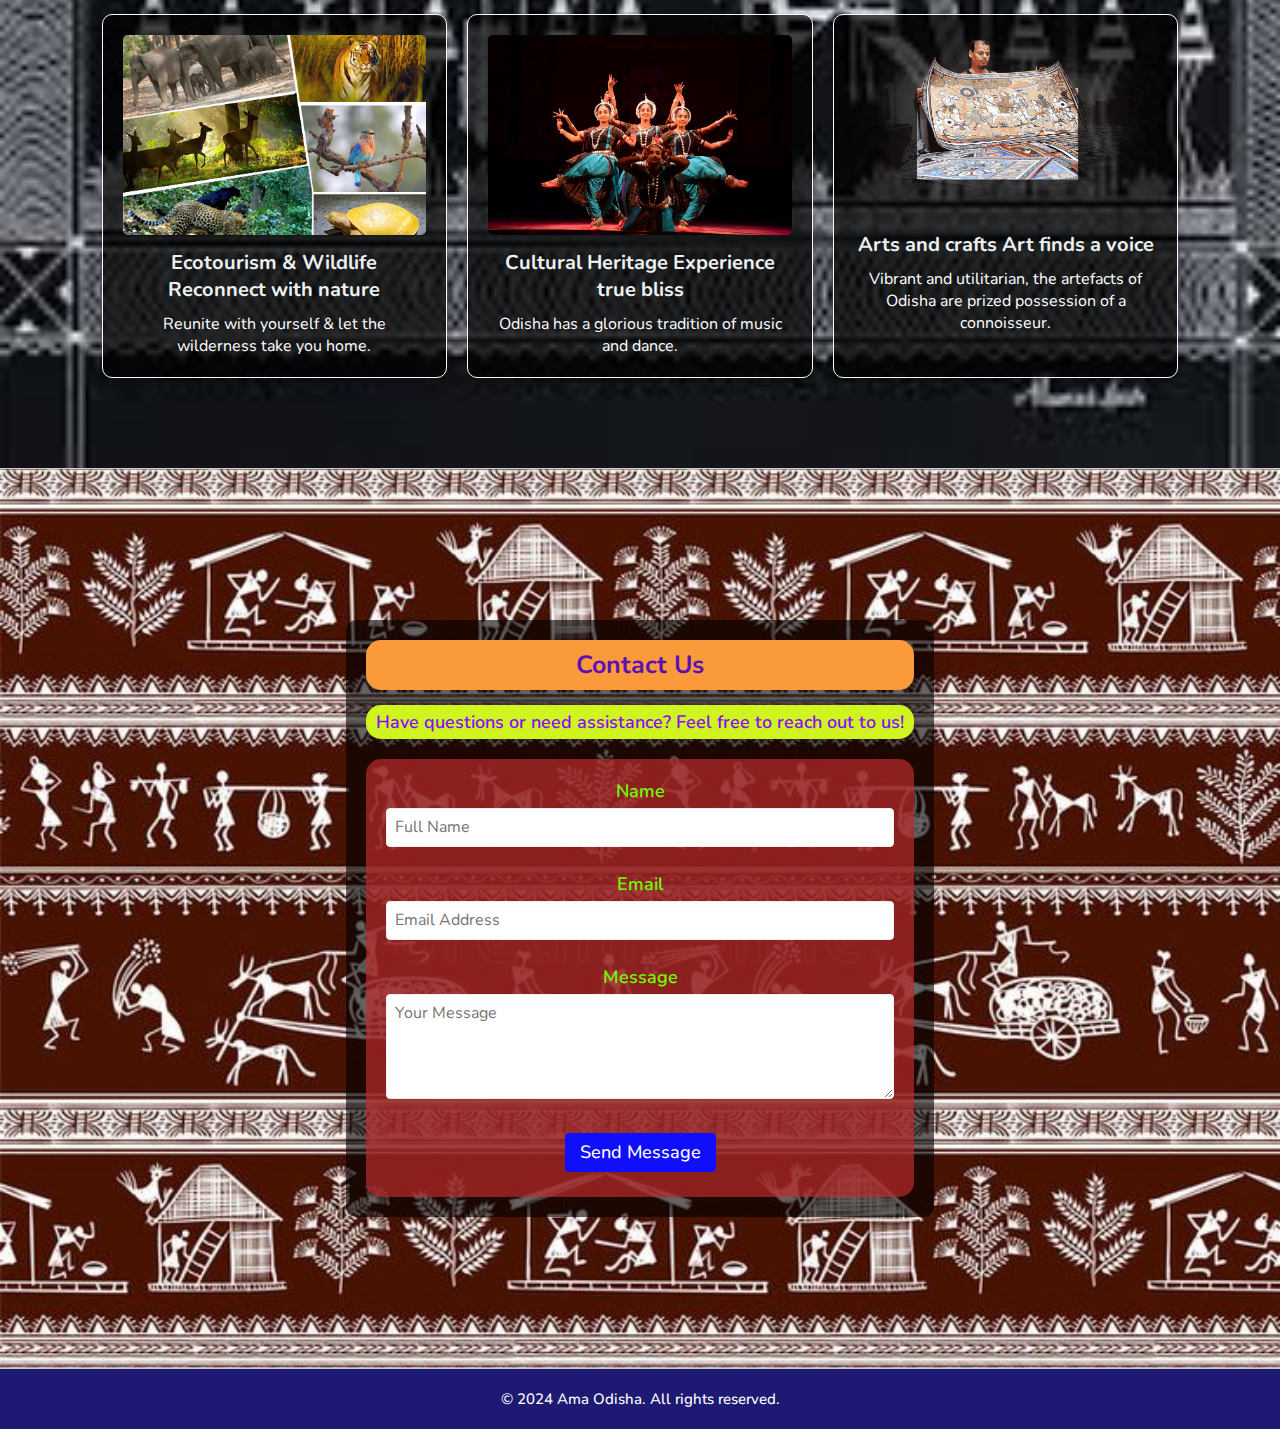
==== commit fb8b0392: "added commit" ====
--- a/task2-landing-page/index.html
+++ b/task2-landing-page/index.html
@@ -5,10 +5,15 @@
     <meta charset="UTF-8">
     <meta name="viewport" content="width=device-width, initial-scale=1.0">
     <link rel="stylesheet" href="styles.css">
+    <link rel="icon" type="image/png" href="img/favicon.png">
     <title>AmaOdisha</title>
 </head>
 
 <body>
+
+
+
+    <!-- Navbar starts here -->
     <header class="header">
         <nav>
             <div class="logo">Ama <img src="img/chakra.png" alt="Odisha">disha</div>
@@ -23,8 +28,13 @@
             <div id="icon">☰</div>
         </nav>
     </header>
+    <!-- Navbar ends here -->
+
+
+
 
     <main>
+        <!-- home section starts here  -->
         <section class="home" id="home">
             <div class="hero-section">
                 <div class="hero-content">
@@ -35,14 +45,21 @@
                 </div>
             </div>
         </section>
+        <!-- home section ends here -->
 
-        <section class="attracts" id="attracts">
+
+
+
+
+        <!-- attract section starts here  -->
+        <section class="attracts" id="destination" >
             <h2>Top Attractions</h2>
             <div class="attracts-container">
                 <div class="attracts-box">
                     <img src="img/puri.png" alt="Jagannath Puri">
                     <h3>Jagannath Puri: Where Divinity Meets Devotion</h3>
-                    <p>Lord Jagannath, revered in Puri's ancient temple, symbolizes divine love and spiritual enlightenment, drawing pilgrims seeking blessings and solace.</p>
+                    <p>Lord Jagannath, revered in Puri's ancient temple, symbolizes divine love and spiritual
+                        enlightenment, drawing pilgrims seeking blessings and solace.</p>
                 </div>
                 <div class="attracts-box">
                     <img src="img/lingraj.png" alt="Temples and Monuments">
@@ -71,10 +88,17 @@
                 </div>
             </div>
         </section>
+        <!-- attract section starts here  -->
 
+
+
+
+
+
+        <!-- contact section starts here  -->
         <section id="contact">
             <div class="container">
-                <h2>Contact Us</h2>
+                <h2 class="contact">Contact Us</h2>
                 <p>Have questions or need assistance? Feel free to reach out to us!</p>
                 <form id="contact-form" action="#" method="POST">
                     <div class="form-group">
@@ -94,11 +118,21 @@
             </div>
         </section>
     </main>
+    <!-- contact section ends here  -->
 
+
+
+
+    <!-- footer section starts here  -->
     <footer class="footer">
         <p>&copy; 2024 Ama Odisha. All rights reserved.</p>
     </footer>
+    <!-- footer section ends here  -->
+
+
+
 
     <script src="script.js"></script>
 </body>
-</html>
+
+</html>--- a/task2-landing-page/styles.css
+++ b/task2-landing-page/styles.css
@@ -11,29 +11,29 @@
     font-family: "Nunito", sans-serif;
 }
 
+
 /* Root variables for colors */
 :root {
-    --bg-color: #088c3a;
+    --bg-color: #261998;
     --text-color: rgb(255, 255, 255);
-    --accent-color: #f9fafb;
+    --accent-color: #fff7f7;
     --text-light: #ecf0f1;
-    --btn-bg-color: #1a4bbc;
+    --btn-bg-color: #23ba5a;
     --btn-text-color: #fff;
 }
 
-/* General styles for HTML and body */
 html {
     font-size: 62.5%;
     overflow-x: hidden;
 }
 
 body {
-    background: var(--accent-color);
+  background-color: black;
     font-family: "Nunito", sans-serif;
 }
 
-/* Header styles */
-header {
+/* Navbar section starts */
+.header {
     background-color: #260d98f9;
     position: fixed;
     width: 100%;
@@ -47,36 +47,53 @@
     display: flex;
     justify-content: space-between;
     align-items: center;
-    padding: 1rem 2rem;
+    padding: 1.5rem 2rem;
 }
 
 .logo {
     color: white;
-    font-size: 2rem;
-    display: flex;
-    align-items: center;
+    font-size: 4rem;
+    display: flex;
+    align-items: center;
+    font-weight: 900;
 }
 
 .logo img {
-    height: 2rem;
+    height: 4rem;
     width: auto;
     margin-left: 0.5rem;
+    padding-left:0.8rem;
 }
 
 .nav-links {
     list-style: none;
     display: flex;
+    align-items: center;
+    gap: 1rem;
 }
 
 .nav-links li {
-    margin: 0 1.5rem;
+    position: relative;
 }
 
 .nav-links a {
     color: white;
     text-decoration: none;
-    font-size: 1.2rem;
+    font-size: 1.4rem;
     transition: color 0.3s;
+}
+
+.nav-links a::after {
+    content: '';
+    display: block;
+    width: 0;
+    height: 2px;
+    background: var(--accent-color);
+    transition: width 0.3s;
+}
+
+.nav-links a:hover::after {
+    width: 100%;
 }
 
 .nav-links a:hover {
@@ -84,14 +101,20 @@
 }
 
 .btn-nav {
-    background-color: #0056b3;
+    background-color: #046bd9;
     padding: 0.75rem 1.5rem;
     border-radius: 5px;
     transition: background-color 0.3s;
+    color: white;
+    font-size: 1.2rem;
+    cursor: pointer;
+    display: flex;
+    align-items: center;
+    justify-content: center;
 }
 
 .btn-nav:hover {
-    background-color: #003d80;
+    background-color: var(--btn-bg-color);
 }
 
 #icon {
@@ -101,85 +124,8 @@
     cursor: pointer;
 }
 
-/* Main content and section styles */
-.hero-section {
-    position: relative;
-    height: 100vh;
-    background: url('img/odishaah.png') no-repeat center center/cover;
-    display: flex;
-    justify-content: center;
-    align-items: center;
-    color: white;
-    text-align: center;
-}
-
-.hero-content {
-    position: relative;
-    z-index: 2;
-    padding: 20px;
-    background: rgba(0, 0, 0, 0.6);
-    border-radius: 10px;
-}
-
-.hero-section h1 {
-    font-size: 4rem;
-    margin: 0;
-}
-
-.hero-section p {
-    font-size: 1.8rem;
-    margin: 20px 0;
-}
-
-.btn {
-    display: inline-block;
-    margin: 10px;
-    padding: 1rem 2rem;
-    background-color: #ff9800;
-    color: white;
-    text-decoration: none;
-    border-radius: 5px;
-    transition: background-color 0.3s;
-}
-
-.btn:hover {
-    background-color: #e68900;
-}
-
-section {
-    padding: 5rem 0;
-    text-align: center;
-    border-bottom: 0.1rem solid #ccc;
-}
-
-section h2 {
-    color: #333;
-    margin-bottom: 2rem;
-    font-size: 3rem;
-}
-
-
-/* Button styles */
-.btn {
-    padding: 1rem 2rem;
-    background-color: var(--btn-bg-color);
-    color: var(--btn-text-color);
-    border: none;
-    border-radius: 4px;
-    cursor: pointer;
-    transition: background-color 0.3s ease;
-}
-
-.btn:hover {
-    background-color: #16a085;
-}
-
-/* Media queries for responsive design */
+/* Media queries for responsive design starts here */
 @media screen and (max-width: 768px) {
-    .header {
-        padding: 1rem 0;
-    }
-
     .nav-links {
         display: none;
         flex-direction: column;
@@ -188,14 +134,15 @@
         left: 0;
         background-color: var(--bg-color);
         width: 100%;
-        padding: 1rem 0;
+        padding: 0.5rem 0;
         box-shadow: 0 2px 5px rgba(0, 0, 0, 0.1);
-        z-index: 999;
-        transition: display 0.3s ease;
+        z-index: 1000;
+        font-weight: 800;
     }
 
     .nav-links li {
         margin: 0;
+        font-weight: 900;
     }
 
     .nav-links a {
@@ -212,30 +159,102 @@
         display: flex;
     }
 
-    .btn {
+    .btn-nav {
         margin-top: 1rem;
         width: 100%;
         text-align: center;
     }
 }
-
-/* Attracts Section Styling */
+/* Media queries for responsive design ends here  */
+
+/* navbar section ends here  */
+
+
+
+
+
+/* hero section starts here  */
+.hero-section {
+    position: relative;
+    height: 100vh;
+    background: url('img/odishaah.png') no-repeat center center/cover;
+    display: flex;
+    justify-content: center;
+    align-items: center;
+    color: white;
+    text-align: center;
+    background-size: cover;
+}
+
+.hero-content {
+    position: relative;
+    z-index: 2;
+    padding: 20px;
+    background: rgba(0, 0, 0, 0.6);
+    border-radius: 10px;
+}
+
+.hero-section h1 {
+    font-size: 4rem;
+    margin: 0;
+}
+
+.hero-section p {
+    font-size: 1.8rem;
+    margin: 20px 0;
+}
+
+.btn {
+    display: inline-block;
+    margin: 5px;
+    padding: 1rem 2rem;
+    background-color: #ff9800;
+    color: white;
+    text-decoration: none;
+    border-radius: 5px;
+    transition: background-color 0.3s;
+}
+
+.btn:hover {
+    background-color: #e68900;
+}
+
+section {
+    padding: 5rem 0;
+    text-align: center;
+    border-bottom: 0.1rem solid #ccc;
+}
+
+section h2 {
+    color: #333;
+    margin-bottom: 2rem;
+    font-size: 3rem;
+}
+
+/* hero section starts here  */
+
+
+
+
+/* Top attraction section styles */
 .attracts {
     padding: 10vh 5vw;
     background: var(--bg-color);
-    text-align: center;
     color: var(--text-light);
-    background: url(img/attract-background.png);
+    background: url('img/attract-background.png') no-repeat center center/cover;
     background-size: cover;
+    text-align: center;
 }
 
 .attracts h2 {
-    font-size: 4.5rem;
+    font-size: 4rem; 
     margin-bottom: 2rem;
     color: var(--accent-color);
-    background-color: #021007;
-    border-radius: 3rem;
+    background-color: rgba(2, 16, 7, 0.8); 
+    border-radius: 2rem; 
     padding: 1rem 2rem;
+    display: inline-block; 
+    font-weight: 900;
 }
 
 .attracts-container {
@@ -243,6 +262,7 @@
     flex-wrap: wrap;
     gap: 2rem;
     justify-content: center;
+    margin-top: 3rem; 
 }
 
 .attracts-box {
@@ -253,17 +273,19 @@
     width: 30%;
     text-align: center;
     transition: transform 0.3s, box-shadow 0.3s;
+    box-shadow: 0 5px 15px rgba(0, 0, 0, 0.3); 
 }
 
 .attracts-box img {
     width: 100%;
-    height: auto;
+    max-height: 200px; 
+    object-fit: cover;
     border-radius: 5px;
-    margin-bottom: 1.5rem;
+    margin-bottom: 1rem; 
 }
 
 .attracts-box h3 {
-    font-size: 2.5rem;
+    font-size: 2rem;
     margin-bottom: 1rem;
     color: var(--text-light);
 }
@@ -274,10 +296,9 @@
 }
 
 .attracts-box:hover {
-    transform: translateY(-10px);
-    box-shadow: 0 10px 20px rgba(0, 0, 0, 0.2);
-}
-
+    transform: translateY(-5px); 
+    box-shadow: 0 8px 20px rgba(0, 0, 0, 0.4); 
+}
 @media (max-width: 768px) {
     .attracts-box {
         width: 45%;
@@ -298,62 +319,64 @@
     }
 
     .attracts-box h3 {
-        font-size: 2rem;
+        font-size: 1.8rem;
     }
 
     .attracts-box p {
         font-size: 1.4rem;
     }
 }
+/* top attarction ends here  */
+
+
+
+
+
 
 /* Contact section styles */
 #contact {
-    background: url(img/contact-background.jpeg);
+    background: url('img/contact-background.jpeg') no-repeat center center/cover;
     position: relative;
-    height: 100vh;
+    min-height: 100vh; /* Changed height to min-height for responsiveness */
     display: flex;
     justify-content: center;
     align-items: center;
-    color: white;
-    text-align: center;
-    opacity: 1;
+    color: #e1cfcf; /* Adjusted text color */
+    text-align: center;
 }
 
 .container {
-    position: relative;
-    z-index: 2;
-    padding: 2rem;
     background: rgba(0, 0, 0, 0.6);
     border-radius: 10px;
+    padding: 2rem;
     max-width: 80%;
 }
 
 .container h2 {
     margin-bottom: 1.5rem;
-    color: #5d11b3fc;
+    color: #5d11b3; /* Adjusted heading color */
     background-color: #fa9a3a;
-    padding: 1rem;
+    padding: 0.8rem 1.5rem; /* Adjusted padding for better fit */
     border-radius: 1.5rem;
-    font-size: 3rem;
+    font-size: 2.5rem; /* Adjusted font size for responsiveness */
     font-weight: 700;
 }
 
 .container p {
     margin-bottom: 2rem;
     color: #880afe;
-    font-size: 2rem;
-    font-weight: 700;
+    font-size: 1.8rem; /* Adjusted font size for responsiveness */
+    font-weight: 600; /* Adjusted font weight */
     background-color: #d0f41e;
-    padding: 1rem;
+    padding: 0.5rem 1rem; /* Adjusted padding for better fit */
     border-radius: 1.5rem;
 }
 
 form {
-    position: relative;
-    z-index: 2;
-    padding: 20px;
     background: rgba(188, 43, 43, 0.7);
-    border-radius: 10px;
+    border-radius: 15px;
+    padding: 2rem;
+    max-width: 100%; /* Ensures form fits container */
 }
 
 .form-group {
@@ -364,8 +387,8 @@
     display: block;
     margin-bottom: 0.5rem;
     color: #6fff00;
-    font-size: 2rem;
-    font-weight: 700;
+    font-size: 1.8rem; /* Adjusted font size for responsiveness */
+    font-weight: 600; /* Adjusted font weight */
 }
 
 form input,
@@ -375,31 +398,36 @@
     margin-bottom: 1rem;
     border: 1px solid #f3f0f0;
     border-radius: 4px;
-    font-size: 1rem;
+    font-size: 1.6rem; /* Adjusted font size for responsiveness */
 }
 
 form textarea {
     resize: vertical;
 }
+
 .btn {
-    display: inline-block;
     padding: 0.75rem 1.5rem;
-    background-color: #4646ef;
+    background-color: #0f0ffc;
     color: #ffffff;
     border: none;
     border-radius: 4px;
     cursor: pointer;
-    font-size: 2rem;
+    font-size: 1.8rem; /* Adjusted font size for responsiveness */
+    font-weight: 500;
     transition: background-color 0.3s;
-    font-weight: 500;
-}
-
-form button:hover {
-    background-color: #033772;
-
-}
-
-/* Footer styles */
+}
+
+.btn:hover {
+    background-color: #089c7c;
+}
+/* End of Contact section styles */
+
+
+
+
+
+
+/* Footer section starts here  */
 footer {
     background-color: #1e1972;
     color: white;
@@ -412,3 +440,4 @@
     font-weight: 500;
     margin: 0;
 }
+/* footer section ends here  */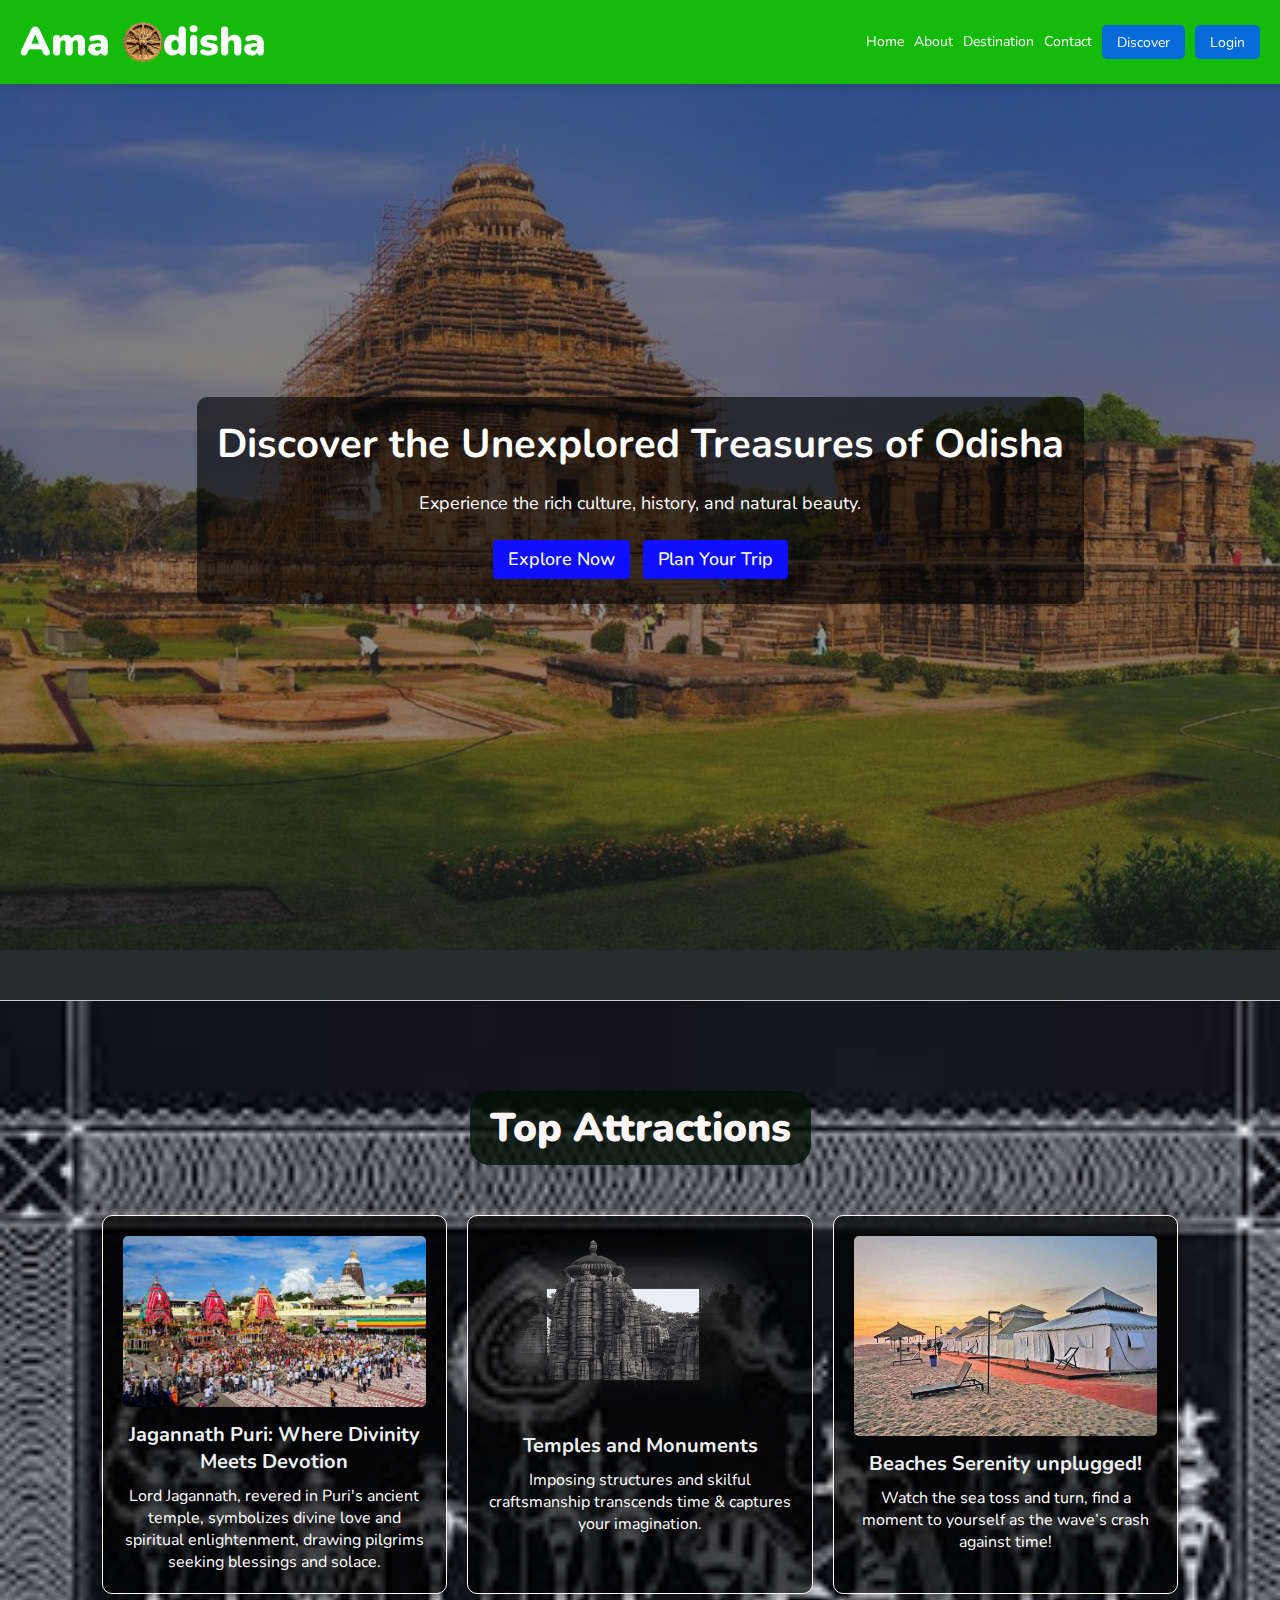
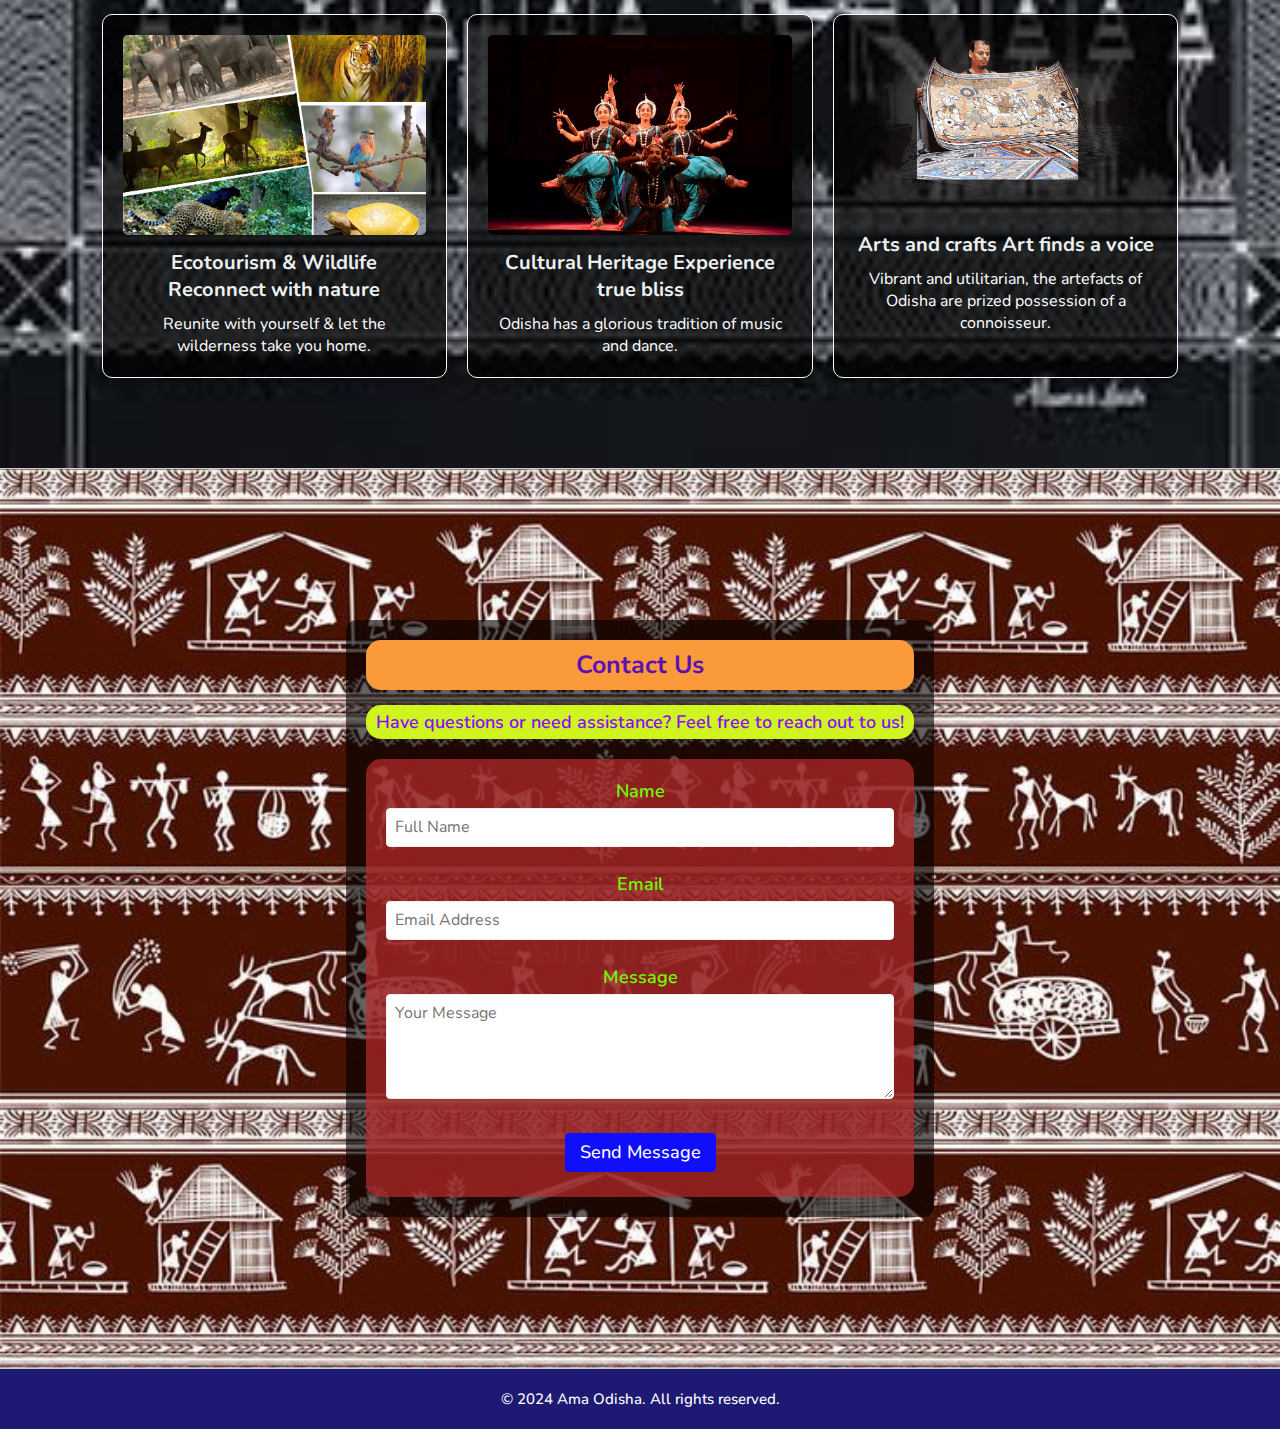
==== commit aa08cf2a: "commit added" ====
--- a/task2-landing-page/index.html
+++ b/task2-landing-page/index.html
@@ -50,9 +50,8 @@
 
 
 
-
         <!-- attract section starts here  -->
-        <section class="attracts" id="destination" >
+        <section class="attracts" id="destination">
             <h2>Top Attractions</h2>
             <div class="attracts-container">
                 <div class="attracts-box">
--- a/task2-landing-page/styles.css
+++ b/task2-landing-page/styles.css
@@ -14,11 +14,11 @@
 
 /* Root variables for colors */
 :root {
-    --bg-color: #261998;
+    --bg-color: #0089fa;
     --text-color: rgb(255, 255, 255);
     --accent-color: #fff7f7;
     --text-light: #ecf0f1;
-    --btn-bg-color: #23ba5a;
+    --btn-bg-color: #00de34;
     --btn-text-color: #fff;
 }
 
@@ -28,13 +28,13 @@
 }
 
 body {
-  background-color: black;
+  background-color: rgb(38, 44, 45);
     font-family: "Nunito", sans-serif;
 }
 
 /* Navbar section starts */
 .header {
-    background-color: #260d98f9;
+    background-color: #14bb0b;
     position: fixed;
     width: 100%;
     top: 0;
@@ -171,26 +171,36 @@
 
 
 
-
-
-/* hero section starts here  */
+/* hero section starts here */
 .hero-section {
     position: relative;
     height: 100vh;
-    background: url('img/odishaah.png') no-repeat center center/cover;
     display: flex;
     justify-content: center;
     align-items: center;
     color: white;
     text-align: center;
+    overflow: hidden; /* Ensure content doesn't overflow */
+}
+
+.hero-section::before {
+    content: '';
+    position: absolute;
+    top: 0;
+    left: 0;
+    width: 100%;
+    height: 100%;
+    background: url('img/konark.png') no-repeat center center/cover;
     background-size: cover;
-}
-
+    opacity: 0.5; /* Adjust the opacity value as needed */
+}
+
+/* Adjust hero content styles as per your design */
 .hero-content {
     position: relative;
     z-index: 2;
     padding: 20px;
-    background: rgba(0, 0, 0, 0.6);
+    background: rgba(0, 0, 0, 0.6); /* Example overlay background for content */
     border-radius: 10px;
 }
 
@@ -219,6 +229,7 @@
     background-color: #e68900;
 }
 
+
 section {
     padding: 5rem 0;
     text-align: center;
@@ -241,7 +252,7 @@
     padding: 10vh 5vw;
     background: var(--bg-color);
     color: var(--text-light);
-    background: url('img/attract-background.png') no-repeat center center/cover;
+    background: rgba(0, 0, 0, 1)url('img/attract-background.png') no-repeat center center/cover;
     background-size: cover;
     text-align: center;
 }
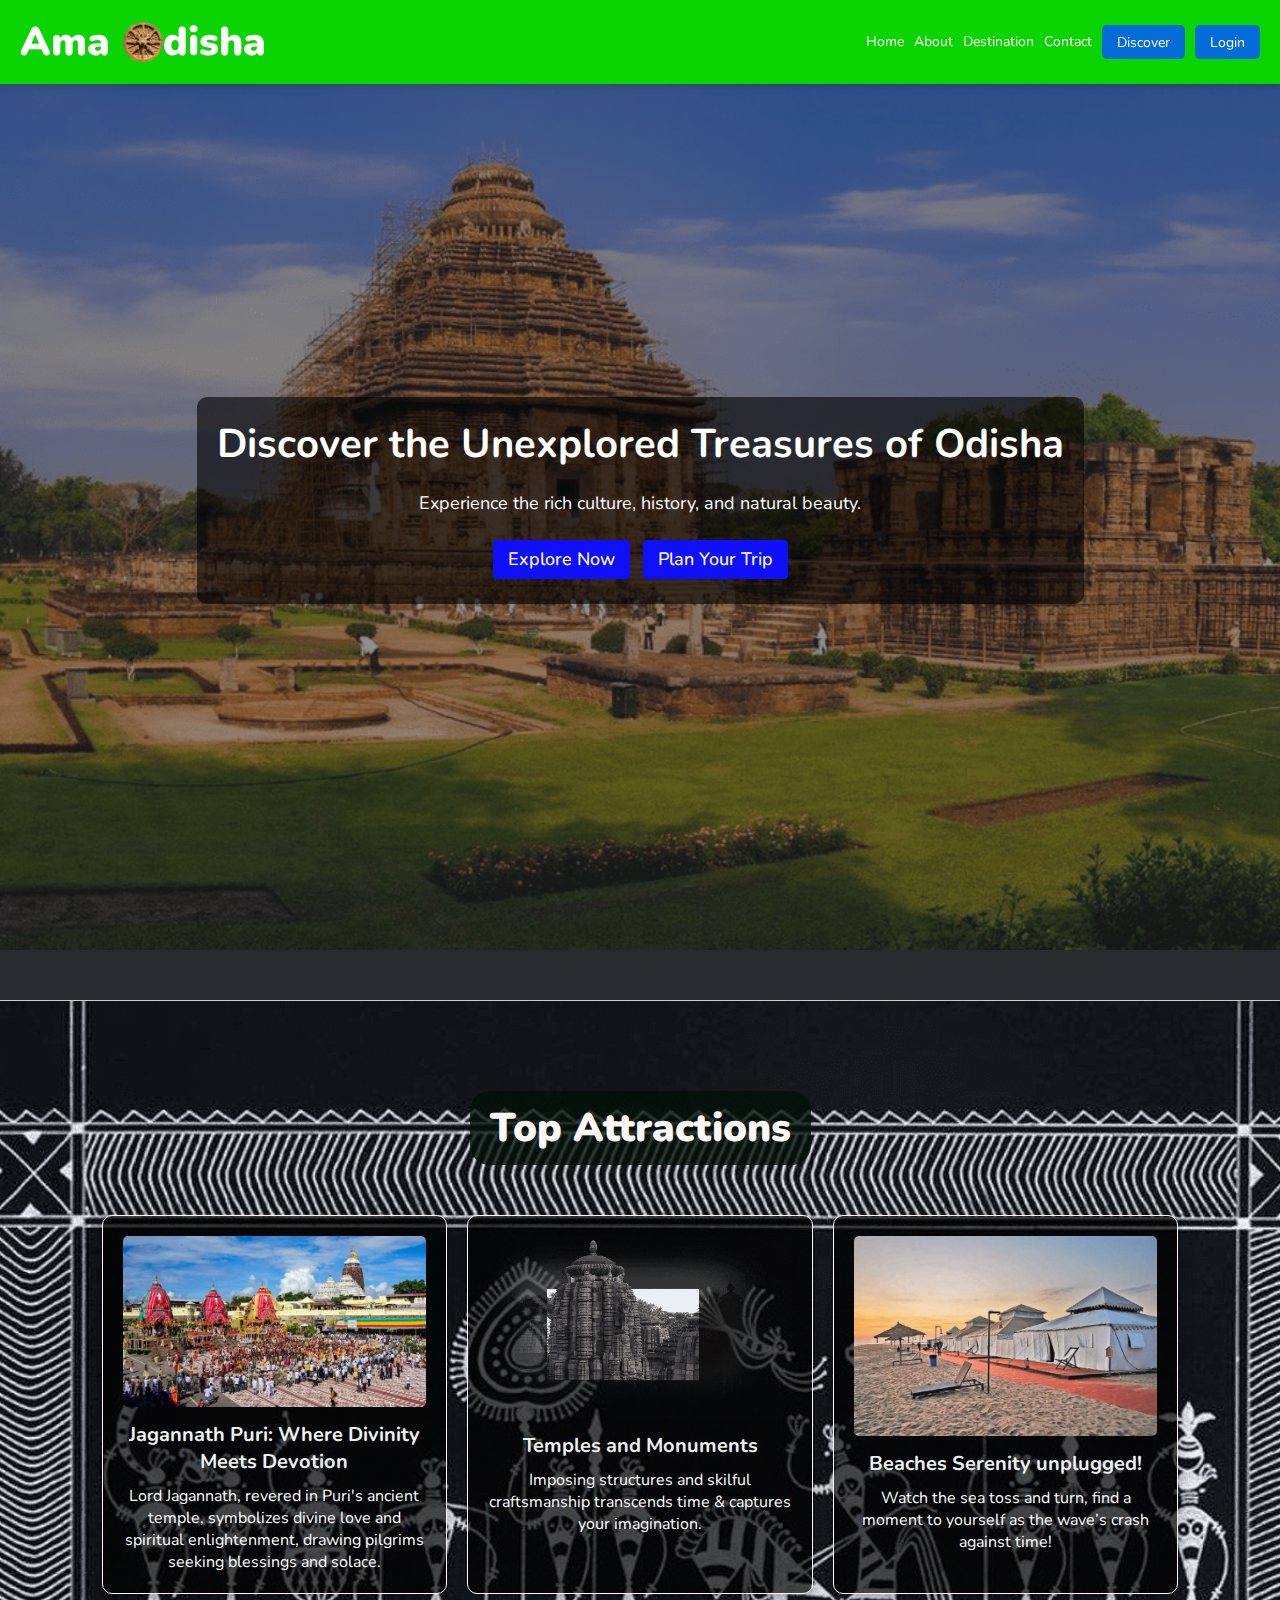
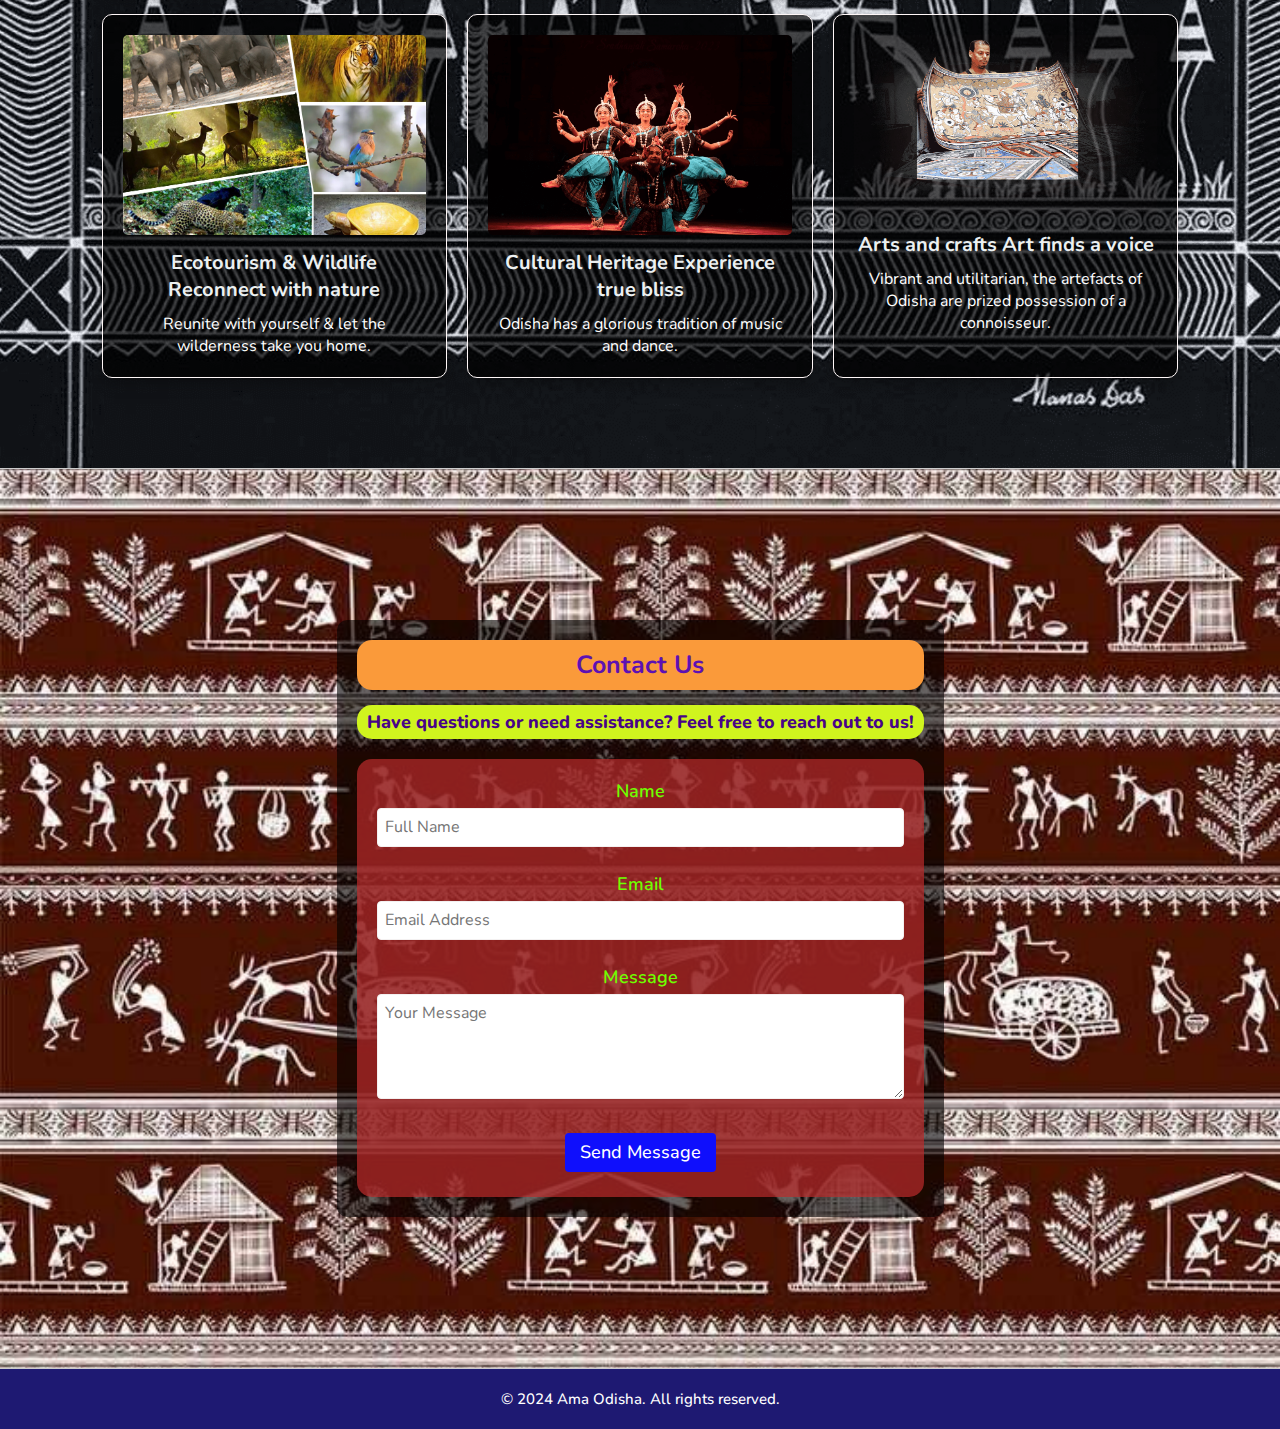
==== commit 8c20fe25: "added commit" ====
--- a/task2-landing-page/index.html
+++ b/task2-landing-page/index.html
@@ -33,6 +33,7 @@
 
 
 
+
     <main>
         <!-- home section starts here  -->
         <section class="home" id="home">
@@ -40,8 +41,10 @@
                 <div class="hero-content">
                     <h1>Discover the Unexplored Treasures of Odisha</h1>
                     <p>Experience the rich culture, history, and natural beauty.</p>
-                    <a href="#explore" class="btn">Explore Now</a>
-                    <a href="#plan" class="btn">Plan Your Trip</a>
+                    <a href="https://odishatourism.gov.in/content/tourism/en.html#topAttractionsSections"
+                        class="btn">Explore Now</a>
+                    <a href="https://odishatourism.gov.in/content/tourism/en.html#topAttractionsSections"
+                        class="btn">Plan Your Trip</a>
                 </div>
             </div>
         </section>
@@ -97,7 +100,7 @@
         <!-- contact section starts here  -->
         <section id="contact">
             <div class="container">
-                <h2 class="contact">Contact Us</h2>
+                <h1 class="contact">Contact Us</h1>
                 <p>Have questions or need assistance? Feel free to reach out to us!</p>
                 <form id="contact-form" action="#" method="POST">
                     <div class="form-group">
--- a/task2-landing-page/styles.css
+++ b/task2-landing-page/styles.css
@@ -18,7 +18,7 @@
     --text-color: rgb(255, 255, 255);
     --accent-color: #fff7f7;
     --text-light: #ecf0f1;
-    --btn-bg-color: #00de34;
+    --btn-bg-color: #09ca36;
     --btn-text-color: #fff;
 }
 
@@ -34,7 +34,7 @@
 
 /* Navbar section starts */
 .header {
-    background-color: #14bb0b;
+    background-color: #0bd500;
     position: fixed;
     width: 100%;
     top: 0;
@@ -363,7 +363,7 @@
     max-width: 80%;
 }
 
-.container h2 {
+.container h1 {
     margin-bottom: 1.5rem;
     color: #5d11b3; /* Adjusted heading color */
     background-color: #fa9a3a;
@@ -375,9 +375,9 @@
 
 .container p {
     margin-bottom: 2rem;
-    color: #880afe;
+    color: #480389;
     font-size: 1.8rem; /* Adjusted font size for responsiveness */
-    font-weight: 600; /* Adjusted font weight */
+    font-weight: 800; /* Adjusted font weight */
     background-color: #d0f41e;
     padding: 0.5rem 1rem; /* Adjusted padding for better fit */
     border-radius: 1.5rem;
